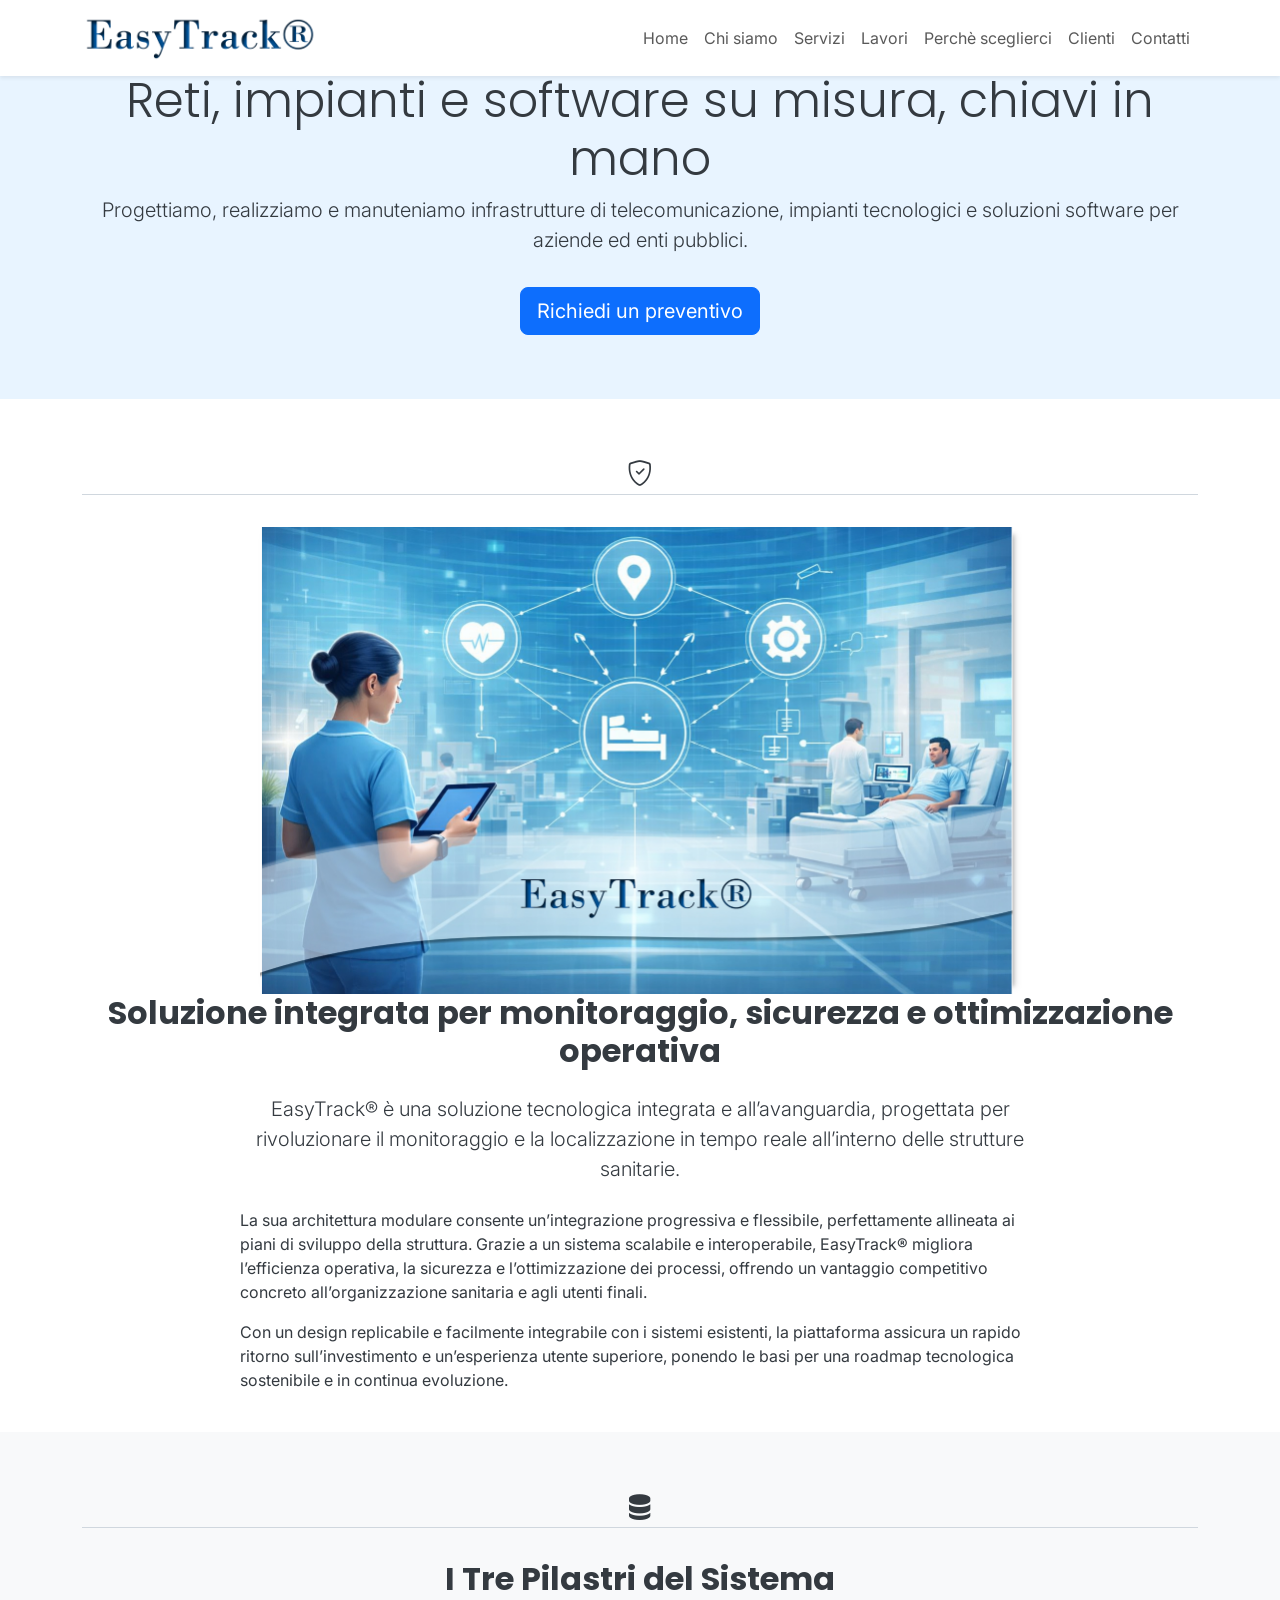
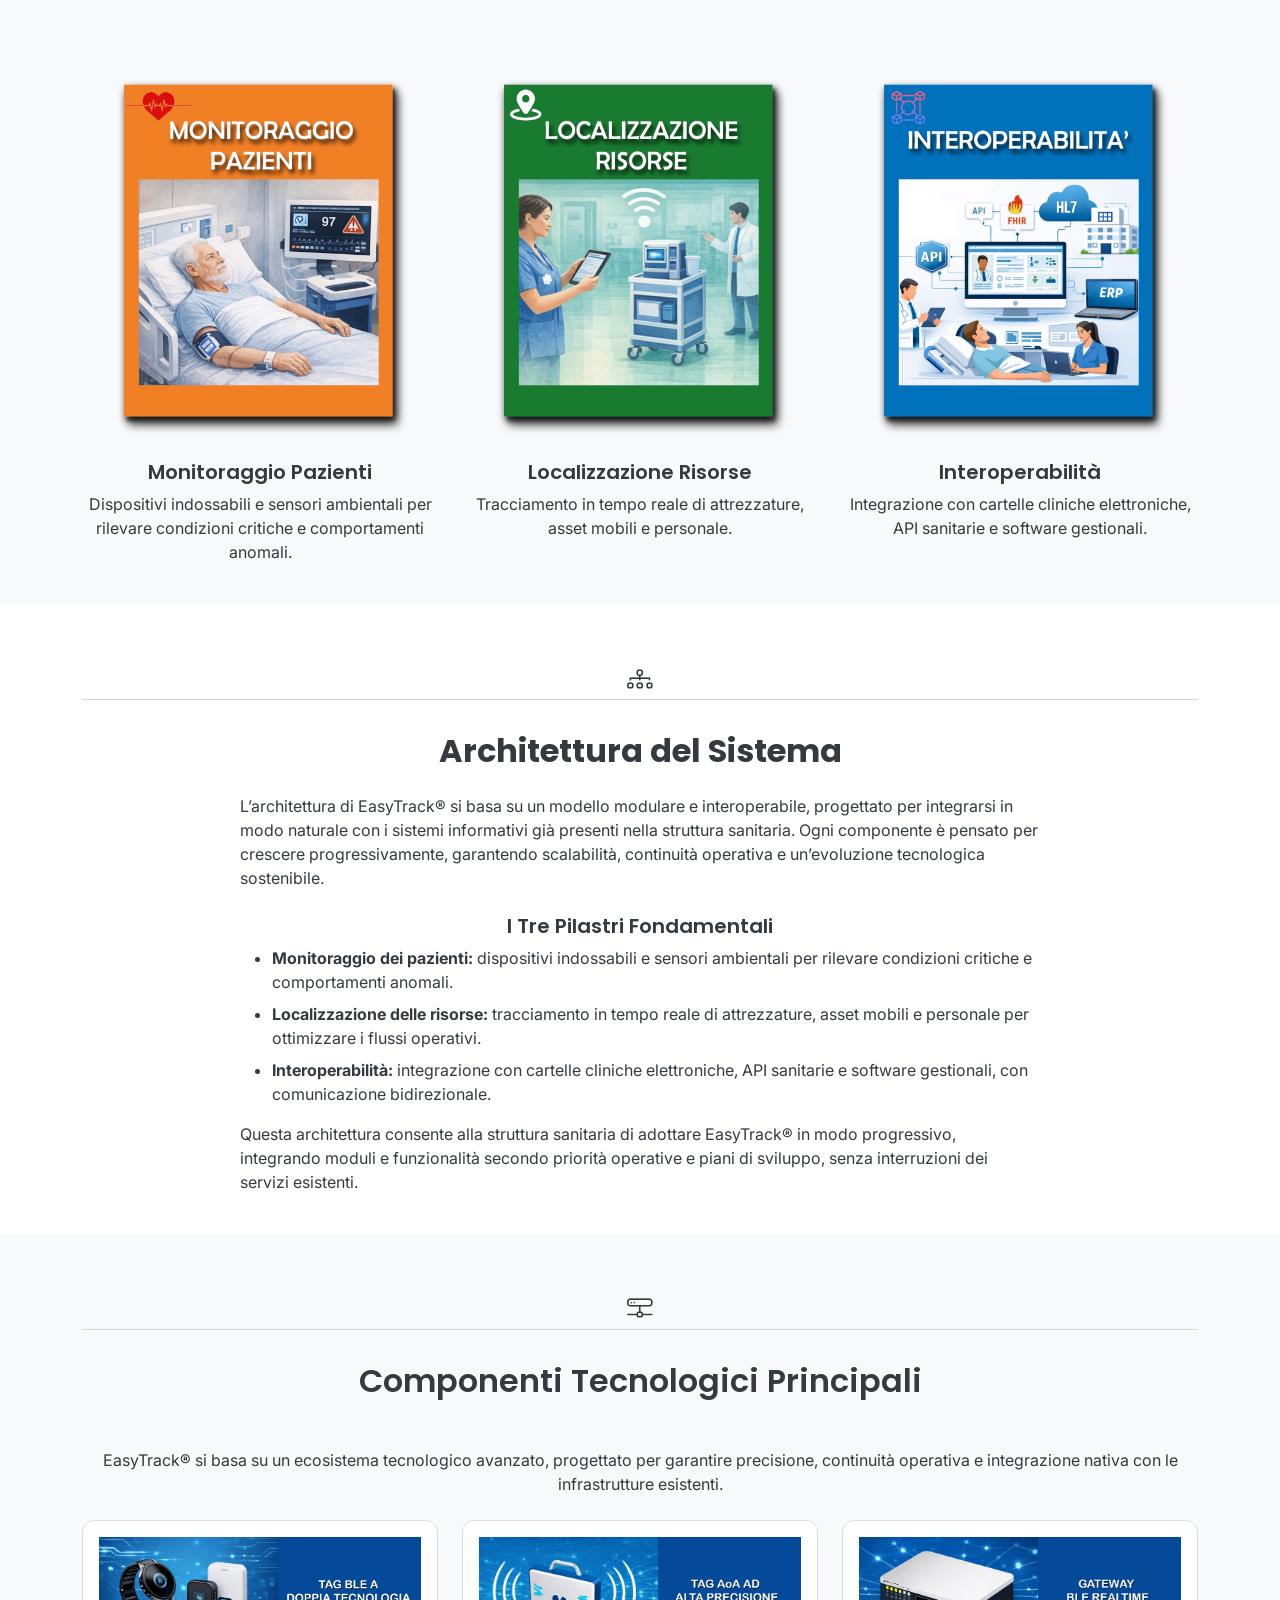
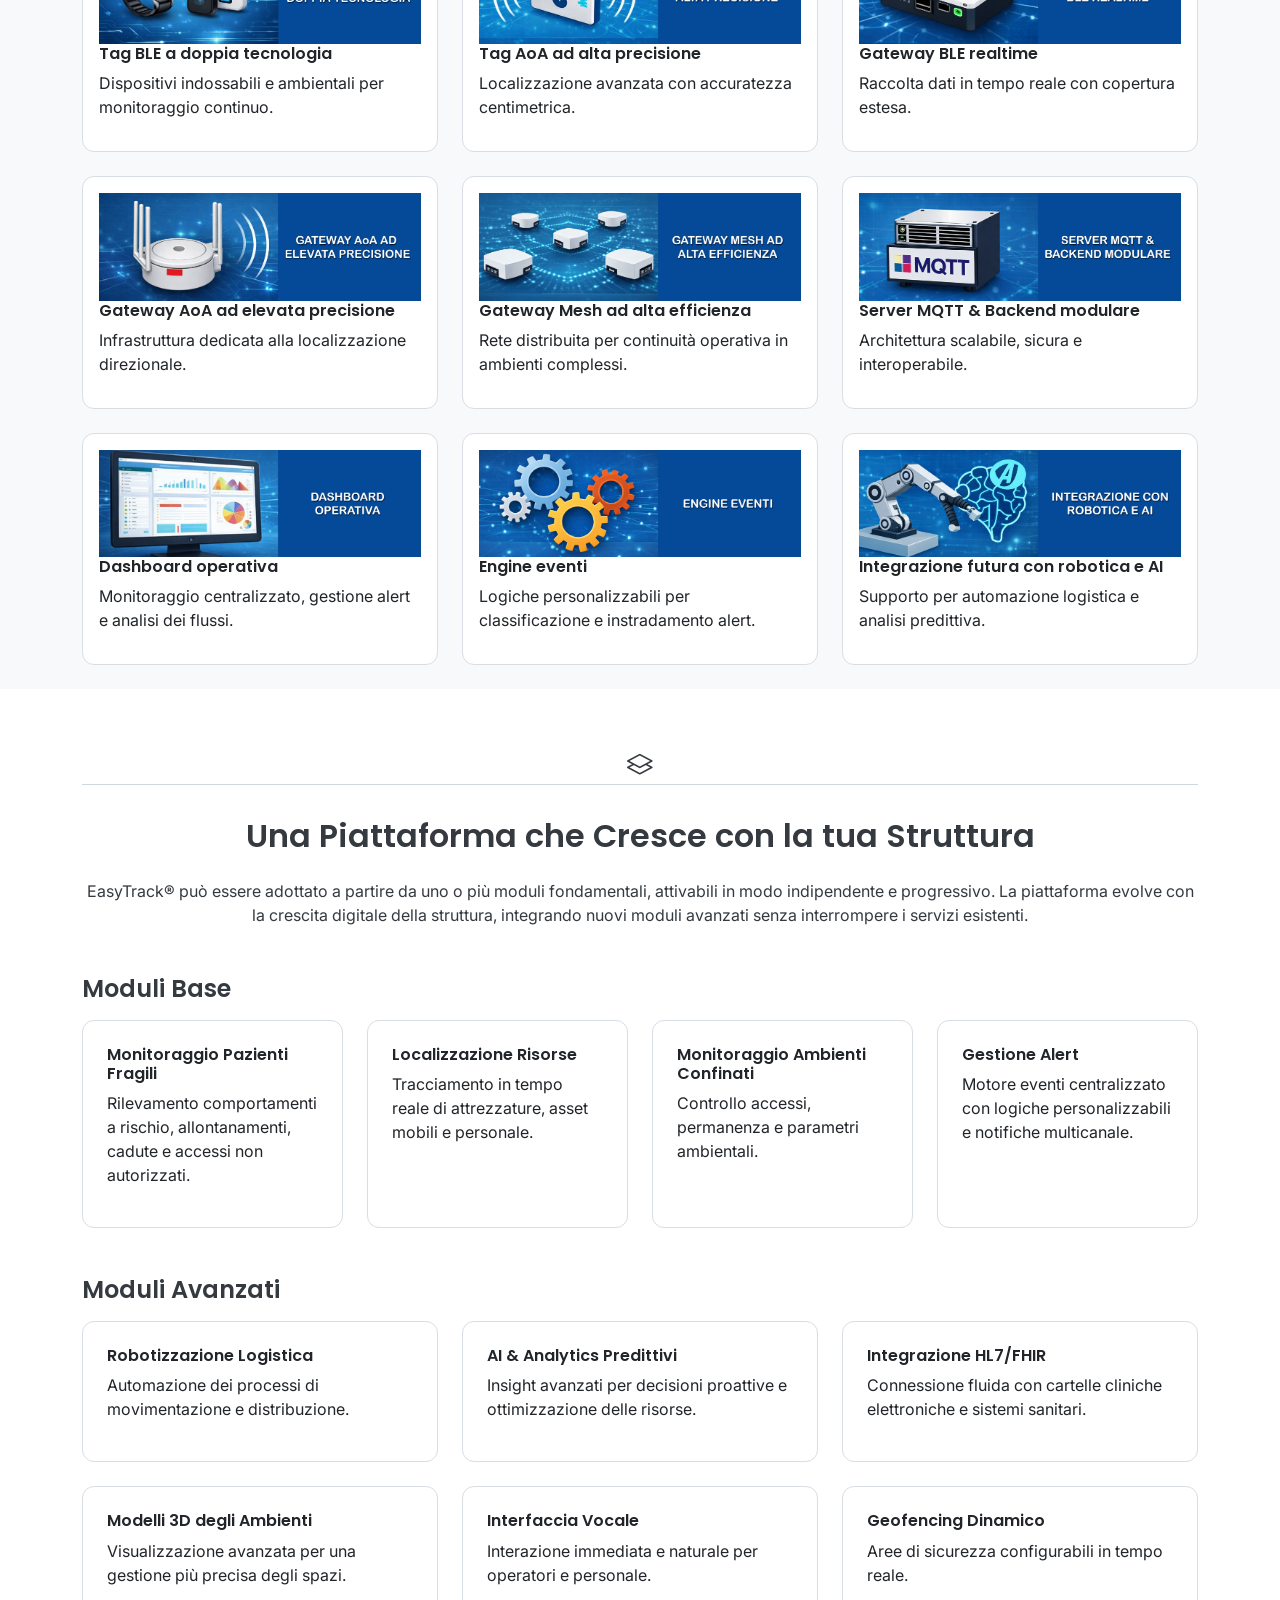
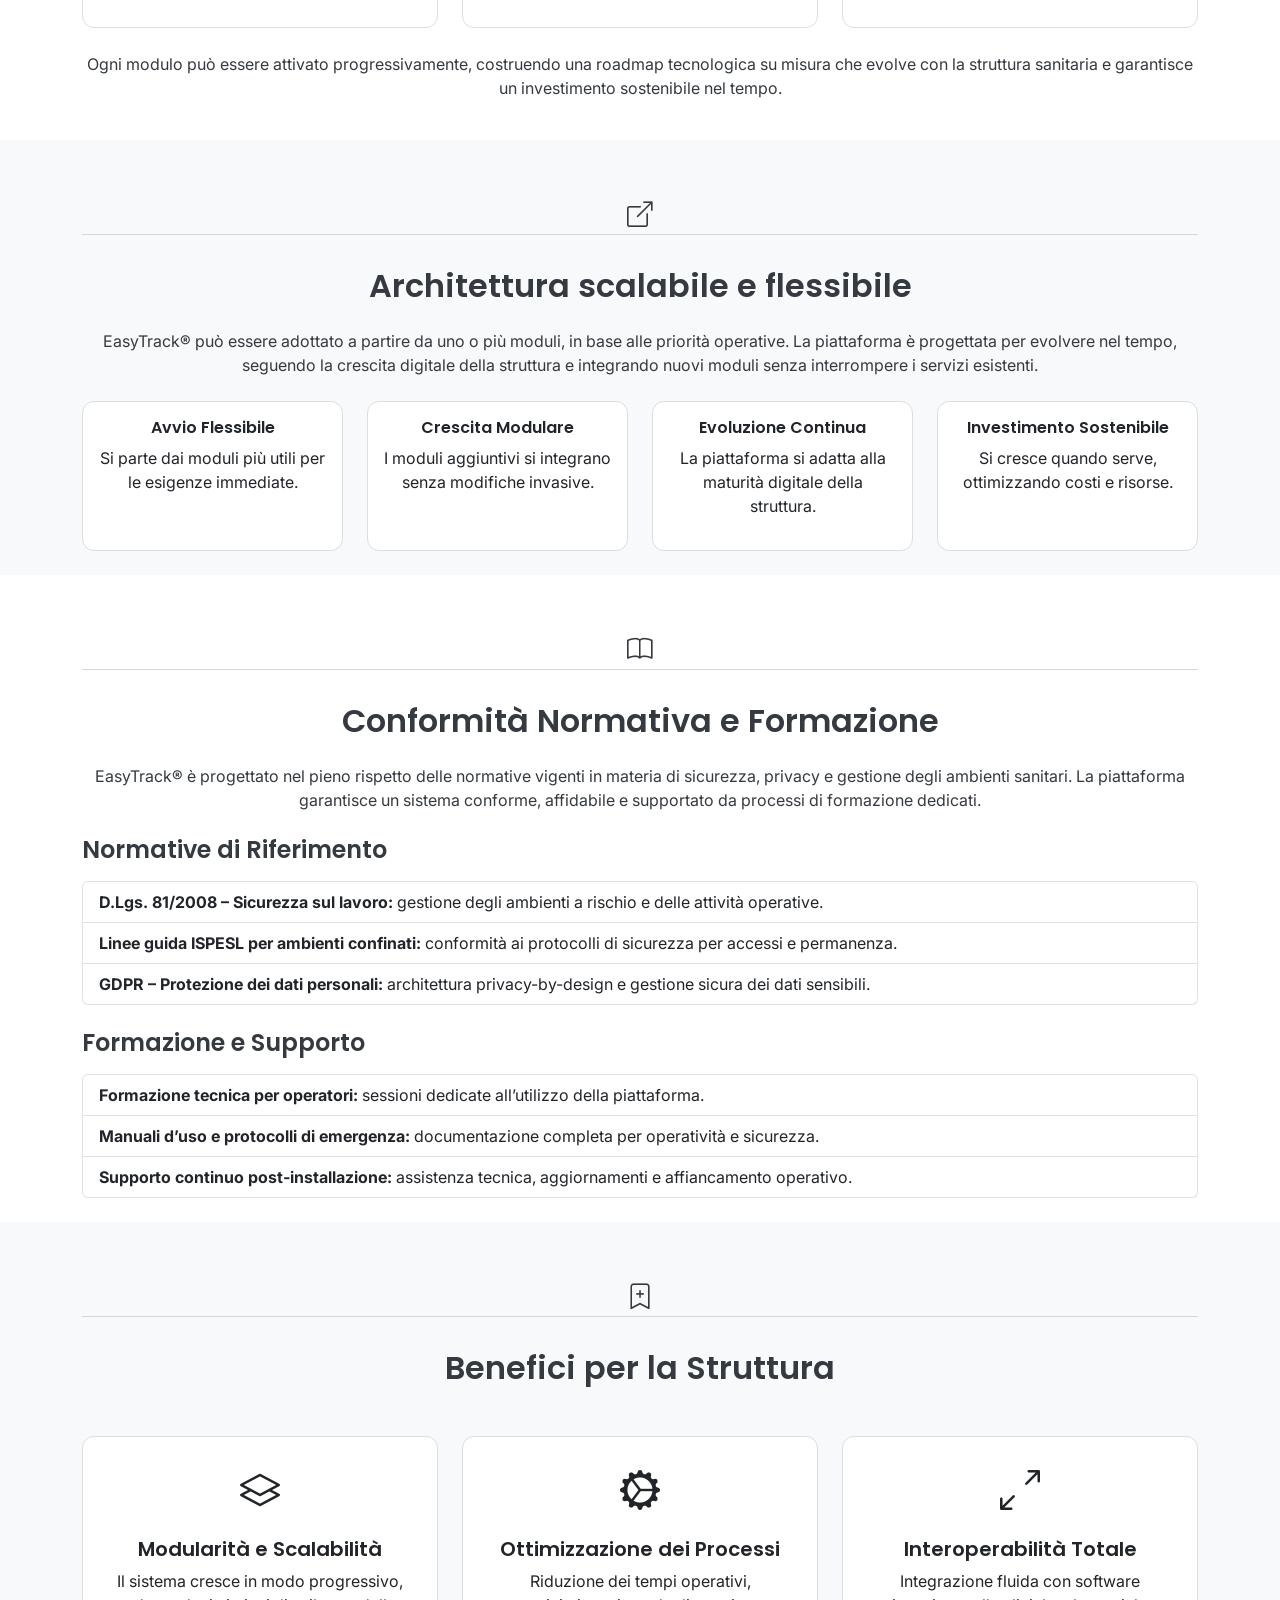
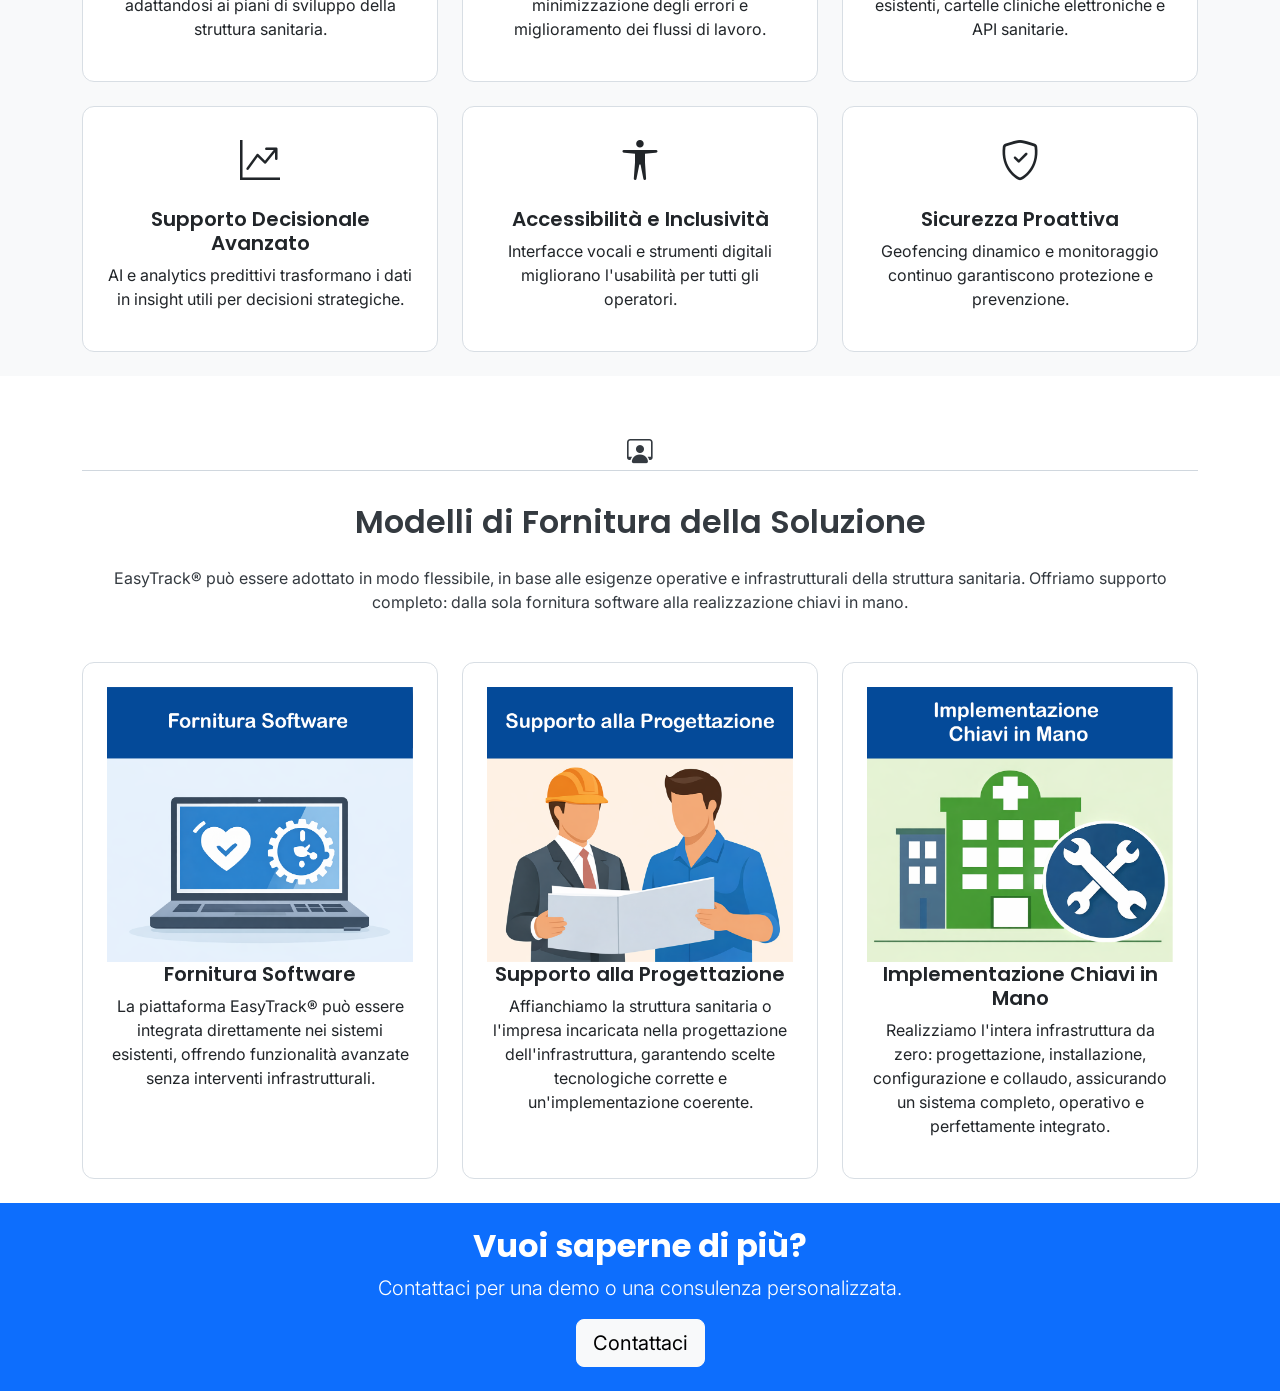
==== index.backup.html @ 51086b37 "modifica - passaggio a php" ====
<!DOCTYPE html>
<html lang="it">

<head>
    <meta charset="UTF-8">
    <meta name="viewport" content="width=device-width, initial-scale=1">

    <!-- SEO -->
    <meta name="description" content="EasyTrack: Monitoraggio, Sicurezza e Ottimizzazione per infrastrutture e processi sanitari.">
    <meta name="author" content="EasyTrack">

    <!-- Open Graph -->
    <meta property="og:title" content="EasyTrack ® Monitoraggio, Sicurezza e Ottimizzazione">
    <meta property="og:description" content="Soluzione integrata per monitoraggio, sicurezza e ottimizzazione operativa.">
    <meta property="og:type" content="website">
    <meta property="og:image" content="/assets/img/og-image.jpg">
    <meta property="og:url" content="https://www.easytrack.it">

    <!-- Favicon -->
    <link rel="icon" href="/assets/favicon.ico" type="image/x-icon">

    <title>EasyTrack® Monitoraggio, Sicurezza e Ottimizzazione</title>

     <!-- ===== FRAMEWORKS ===== -->
    <link href="https://cdn.jsdelivr.net/npm/bootstrap@5.3.2/dist/css/bootstrap.min.css" rel="stylesheet">
    <link href="https://cdn.jsdelivr.net/npm/bootstrap-icons@1.11.1/font/bootstrap-icons.css" rel="stylesheet">

    <!-- ===== FONTS ===== -->
    <link rel="preconnect" href="https://fonts.gstatic.com" crossorigin>
    <link href="https://fonts.googleapis.com/css2?family=Poppins:wght@400;600;700&family=Inter:wght@300;400;500&display=swap" rel="stylesheet">
    
    <!-- ===== DESIGN SYSTEM LAYER ===== -->
    <link rel="stylesheet" href="./assets/css/variables.css">
    <link rel="stylesheet" href="./assets/css/base.css">
    <link rel="stylesheet" href="./assets/css/components.css">
    <link rel="stylesheet" href="./assets/css/utilities.css">
    
    
</head>


</head>
<body>

<!-- ===========================
     NAVBAR
=========================== -->
<nav class="navbar navbar-expand-lg navbar-light bg-white shadow-sm fixed-top">
    <div class="container">
        <a class="navbar-brand fw-bold" href="#"><img class="img-fluid" style="height:50px;width:auto" src="./assets/img/EasyTrack.png"> </a>

        <button class="navbar-toggler" type="button" data-bs-toggle="collapse" data-bs-target="#navbarNav">
            <span class="navbar-toggler-icon"></span>
        </button>
        <div class="collapse navbar-collapse " id="navbarNav">
            <ul class="navbar-nav ms-auto">
                <li class="nav-item">
                    <a class="nav-link" href="#hero">Home</a>
                </li>
                <li class="nav-item">
                    <a class="nav-link" href="#chisiamo">Chi siamo</a>
                </li>
                <li class="nav-item">
                    <a class="nav-link" href="#servizi">Servizi</a>
                </li>
                <li class="nav-item">
                    <a class="nav-link" href="#lavori">Lavori</a>
                </li>
                <li class="nav-item"> 
                  <a class="nav-link" href="#perchesceglierci">Perchè sceglierci</a> 
              </li> 
              <li class="nav-item"> 
                <a class="nav-link" href="#clienti">Clienti</a> 
              </li>
              <li class="nav-item">
                <a class="nav-link" href="#contatti">Contatti</a>
              </li>

            </ul>
        </div>
    </div>
</nav>

<!-- ===========================
     HERO SECTION
=========================== -->
<section id="hero" class="py-6 bg-tech-light">
      <div class="container text-center mt-2">
        <h1 class="display-5">Reti, impianti e software su misura, chiavi in mano</h1>
        <p class="lead">Progettiamo, realizziamo e manuteniamo infrastrutture di
        telecomunicazione, impianti tecnologici e soluzioni software per aziende
        ed enti pubblici.</p>
        <a href="#contatti" class="btn btn-primary btn-lg mt-3">Richiedi un preventivo</a>
      </div>
    </section>

<!-- ===========================
    INTRODUZIONE ISTITUZIONALE
=========================== -->
<section class="py-4 bg-white">
    <div class="container">
        <div class="section-divider-icon text-center">  <i class="bi bi-shield-check"></i>  </div>
          <div class="mx-auto row"> 
            
            <div class="col-12 text-center">
              <img class="img-fluid" style="width:70%;"src="./assets/img/MEasyT.jpg"> 
            </div>
            
        </div>  
        <h2 class="text-center section-title mb-4">
            Soluzione integrata per monitoraggio, sicurezza e ottimizzazione operativa 
        </h2>

        <p class="lead text-center max-w-800 mb-4">
            EasyTrack® è una soluzione tecnologica integrata e all’avanguardia, progettata per rivoluzionare
            il monitoraggio e la localizzazione in tempo reale all’interno delle strutture sanitarie.
        </p>

        <p class="max-w-800 mb-3">
            La sua architettura modulare consente un’integrazione progressiva e flessibile, perfettamente
            allineata ai piani di sviluppo della struttura. Grazie a un sistema scalabile e interoperabile,
            EasyTrack® migliora l’efficienza operativa, la sicurezza e l’ottimizzazione dei processi,
            offrendo un vantaggio competitivo concreto all’organizzazione sanitaria e agli utenti finali.
        </p>

        <p class="max-w-800">
            Con un design replicabile e facilmente integrabile con i sistemi esistenti, la piattaforma assicura
            un rapido ritorno sull’investimento e un’esperienza utente superiore, ponendo le basi per una
            roadmap tecnologica sostenibile e in continua evoluzione.
        </p>

    </div>
</section>

<!-- =========================== 
MACRO-SEZIONE: PILASTRI + ARCHITETTURA 
=========================== --> 
<div id="architettura" class="macro-section">

<!-- ===========================
     PILASTRI DEL SISTEMA
=========================== -->
     
<section class="py-4 bg-light">
    <div class="container">
        <div class="section-divider-icon text-center">  <i class="bi bi-server"></i>  </div>
        <h2 class="text-center section-title mb-5">
            I Tre Pilastri del Sistema
        </h2>

        <div class="row g-4">
             
            <div class="col-md-4 text-center">
                <img class="img-fluid" src="./assets/img/MMonPaz.png">
                <h5 class="fw-semibold">Monitoraggio Pazienti</h5>
                <p class="max-w-800 mx-auto">
                    Dispositivi indossabili e sensori ambientali per rilevare condizioni critiche e comportamenti anomali.
                </p>
            </div>

            <div class="col-md-4 text-center">
                <img class="img-fluid" src="./assets/img/MlocRis.png">
                <h5 class="fw-semibold">Localizzazione Risorse</h5>
                <p class="max-w-800 mx-auto">
                    Tracciamento in tempo reale di attrezzature, asset mobili e personale.
                </p>
            </div>

            <div class="col-md-4 text-center">
                <img class="img-fluid" src="./assets/img/Minter.png">
                <h5 class="fw-semibold">Interoperabilità</h5>
                <p class="max-w-800 mx-auto">
                    Integrazione con cartelle cliniche elettroniche, API sanitarie e software gestionali.
                </p>
            </div>

        </div>
    </div>
</section>

<!-- ===========================
     ARCHITETTURA DEL SISTEMA
=========================== -->
<section class="py-4 bg-white">
    <div class="container">
        <div class="section-divider-icon">
         <i class="bi bi-diagram-3"></i>
        </div>

        <h2 class="text-center section-title mb-4">
            Architettura del Sistema
        </h2>

        <p class="max-w-800 mb-4">
            L’architettura di EasyTrack® si basa su un modello modulare e interoperabile,
            progettato per integrarsi in modo naturale con i sistemi informativi già presenti
            nella struttura sanitaria. Ogni componente è pensato per crescere progressivamente,
            garantendo scalabilità, continuità operativa e un’evoluzione tecnologica sostenibile.
        </p>

        <h5 class="fw-semibold text-center">I Tre Pilastri Fondamentali</h5>
        <ul class="max-w-800">
            <li class="mb-2">
                <strong>Monitoraggio dei pazienti:</strong> dispositivi indossabili e sensori ambientali
                per rilevare condizioni critiche e comportamenti anomali.
            </li>
            <li class="mb-2">
                <strong>Localizzazione delle risorse:</strong> tracciamento in tempo reale di attrezzature,
                asset mobili e personale per ottimizzare i flussi operativi.
            </li>
            <li class="mb-2">
                <strong>Interoperabilità:</strong> integrazione con cartelle cliniche elettroniche,
                API sanitarie e software gestionali, con comunicazione bidirezionale.
            </li>
        </ul>

        <p class="max-w-800 mt-3">
            Questa architettura consente alla struttura sanitaria di adottare EasyTrack® in modo progressivo,
            integrando moduli e funzionalità secondo priorità operative e piani di sviluppo, senza interruzioni
            dei servizi esistenti.
        </p>

    </div>
</section>
</div>

<!-- ===========================
     COMPONENTI TECNOLOGICI
=========================== -->
<section id="componenti" class="py-4 bg-light">
    <div class="container">
    <div class="section-divider-icon">
      <i class="bi bi-hdd-network"></i>
    </div>

        <h2 class="text-center mb-5">Componenti Tecnologici Principali</h2>

        <p class="text-center mb-4">
            EasyTrack® si basa su un ecosistema tecnologico avanzato, progettato per garantire precisione,
            continuità operativa e integrazione nativa con le infrastrutture esistenti.
        </p>

        <div class="row g-4">

            <div class="col-md-4">
                <div class="card h-100 p-3">
                    <img class="img-fluid" src="./assets/img/11.png">
                    <h6>Tag BLE a doppia tecnologia</h6>
                    <p>Dispositivi indossabili e ambientali per monitoraggio continuo.</p>
                </div>
            </div>

            <div class="col-md-4">
                <div class="card h-100 p-3">
                    <img class="img-fluid" src="./assets/img/12.png">
                    <h6>Tag AoA ad alta precisione</h6>
                    <p>Localizzazione avanzata con accuratezza centimetrica.</p>
                </div>
            </div>

            <div class="col-md-4">
                <div class="card h-100 p-3">
                    <img class="img-fluid" src="./assets/img/13.png">
                    <h6>Gateway BLE realtime</h6>
                    <p>Raccolta dati in tempo reale con copertura estesa.</p>
                </div>
            </div>

            <div class="col-md-4">
                <div class="card h-100 p-3">
                    <img class="img-fluid" src="./assets/img/14.png">
                    <h6>Gateway AoA ad elevata precisione</h6>
                    <p>Infrastruttura dedicata alla localizzazione direzionale.</p>
                </div>
            </div>

            <div class="col-md-4">
                <div class="card h-100 p-3">
                    <img class="img-fluid" src="./assets/img/15.png">
                    <h6>Gateway Mesh ad alta efficienza</h6>
                    <p>Rete distribuita per continuità operativa in ambienti complessi.</p>
                </div>
            </div>

            <div class="col-md-4">
                <div class="card h-100 p-3">
                    <img class="img-fluid" src="./assets/img/16.png">
                    <h6>Server MQTT & Backend modulare</h6>
                    <p>Architettura scalabile, sicura e interoperabile.</p>
                </div>
            </div>

            <div class="col-md-4">
                <div class="card h-100 p-3">
                   <img class="img-fluid" src="./assets/img/17.png">
                    <h6>Dashboard operativa</h6>
                    <p>Monitoraggio centralizzato, gestione alert e analisi dei flussi.</p>
                </div>
            </div>

            <div class="col-md-4">
                <div class="card h-100 p-3">
                    <img class="img-fluid" src="./assets/img/18.png">
                    <h6>Engine eventi</h6>
                    <p>Logiche personalizzabili per classificazione e instradamento alert.</p>
                </div>
            </div>

            <div class="col-md-4">
                <div class="card h-100 p-3">
                    <img class="img-fluid" src="./assets/img/19.png">
                    <h6>Integrazione futura con robotica e AI</h6>
                    <p>Supporto per automazione logistica e analisi predittiva.</p>
                </div>
            </div>

        </div>
    </div>
</section>

<!-- =========================== 
MACRO-SEZIONE: MODULI + ROADMAP 
=========================== --> 
<div id="moduli" class="macro-section">
<!-- ===========================
     FOCUS OPERATIVI
=========================== -->
<section class="py-4 bg-white">
    <div class="container">
       <div class="section-divider-icon"> <i class="bi bi-layers"></i> </div>
        <h2 class="text-center mb-4">Una Piattaforma che Cresce con la tua Struttura</h2>

        <p class="text-center mb-4">
            EasyTrack® può essere adottato a partire da uno o più moduli fondamentali, attivabili in modo
            indipendente e progressivo. La piattaforma evolve con la crescita digitale della struttura,
            integrando nuovi moduli avanzati senza interrompere i servizi esistenti.
        </p>

        <h4 class="mt-5 mb-3">Moduli Base</h4>
        <div class="row g-4">

            <div class="col-md-3">
                <div class="card h-100 p-4">
                    <h6>Monitoraggio Pazienti Fragili</h6>
                    <p>Rilevamento comportamenti a rischio, allontanamenti, cadute e accessi non autorizzati.</p>
                </div>
            </div>

            <div class="col-md-3">
                <div class="card h-100 p-4">
                    <h6>Localizzazione Risorse</h6>
                    <p>Tracciamento in tempo reale di attrezzature, asset mobili e personale.</p>
                </div>
            </div>

            <div class="col-md-3">
                <div class="card h-100 p-4">
                    <h6>Monitoraggio Ambienti Confinati</h6>
                    <p>Controllo accessi, permanenza e parametri ambientali.</p>
                </div>
            </div>

            <div class="col-md-3">
                <div class="card h-100 p-4">
                    <h6>Gestione Alert</h6>
                    <p>Motore eventi centralizzato con logiche personalizzabili e notifiche multicanale.</p>
                </div>
            </div>

        </div>

        <h4 class="mt-5 mb-3">Moduli Avanzati</h4>
        <div class="row g-4">

            <div class="col-md-4">
                <div class="card h-100 p-4">
                    <h6>Robotizzazione Logistica</h6>
                    <p>Automazione dei processi di movimentazione e distribuzione.</p>
                </div>
            </div>

            <div class="col-md-4">
                <div class="card h-100 p-4">
                    <h6>AI & Analytics Predittivi</h6>
                    <p>Insight avanzati per decisioni proattive e ottimizzazione delle risorse.</p>
                </div>
            </div>

            <div class="col-md-4">
                <div class="card h-100 p-4">
                    <h6>Integrazione HL7/FHIR</h6>
                    <p>Connessione fluida con cartelle cliniche elettroniche e sistemi sanitari.</p>
                </div>
            </div>

            <div class="col-md-4">
                <div class="card h-100 p-4">
                    <h6>Modelli 3D degli Ambienti</h6>
                    <p>Visualizzazione avanzata per una gestione più precisa degli spazi.</p>
                </div>
            </div>

            <div class="col-md-4">
                <div class="card h-100 p-4">
                    <h6>Interfaccia Vocale</h6>
                    <p>Interazione immediata e naturale per operatori e personale.</p>
                </div>
            </div>

            <div class="col-md-4">
                <div class="card h-100 p-4">
                    <h6>Geofencing Dinamico</h6>
                    <p>Aree di sicurezza configurabili in tempo reale.</p>
                </div>
            </div>

        </div>

        <p class="mt-4 text-center">
            Ogni modulo può essere attivato progressivamente, costruendo una roadmap tecnologica su misura
            che evolve con la struttura sanitaria e garantisce un investimento sostenibile nel tempo.
        </p>
    </div>
</section>

<!-- ===========================
   ROADMAP
=========================== -->

<section class="py-4 bg-light">
    <div class="container">
        <div class="section-divider-icon"> <i class="bi bi-box-arrow-up-right"></i> </div>
        <h2 class="text-center mb-4">Architettura scalabile e flessibile</h2>

        <p class="text-center mb-4">
            EasyTrack® può essere adottato a partire da uno o più moduli, in base alle priorità operative.
            La piattaforma è progettata per evolvere nel tempo, seguendo la crescita digitale della struttura
            e integrando nuovi moduli senza interrompere i servizi esistenti.
        </p>

        <div class="row g-4">

            <div class="col-md-3">
                <div class="card h-100 p-3 text-center">
                    <h6>Avvio Flessibile</h6>
                    <p>Si parte dai moduli più utili per le esigenze immediate.</p>
                </div>
            </div>

            <div class="col-md-3">
                <div class="card h-100 p-3 text-center">
                    <h6>Crescita Modulare</h6>
                    <p>I moduli aggiuntivi si integrano senza modifiche invasive.</p>
                </div>
            </div>

            <div class="col-md-3">
                <div class="card h-100 p-3 text-center">
                    <h6>Evoluzione Continua</h6>
                    <p>La piattaforma si adatta alla maturità digitale della struttura.</p>
                </div>
            </div>

            <div class="col-md-3">
                <div class="card h-100 p-3 text-center">
                    <h6>Investimento Sostenibile</h6>
                    <p>Si cresce quando serve, ottimizzando costi e risorse.</p>
                </div>
            </div>

        </div>
    </div>
</section>
</div>
<!-- ===========================
  COMPATIBILITA NORMATIVA
=========================== -->

<section id="normativa" class="py-4">
    <div class="container">
        <div class="section-divider-icon"> <i class="bi bi-book"></i> </div>
        <h2 class="text-center mb-4">Conformità Normativa e Formazione</h2>

        <p class="text-center mb-4">
            EasyTrack® è progettato nel pieno rispetto delle normative vigenti in materia di sicurezza,
            privacy e gestione degli ambienti sanitari. La piattaforma garantisce un sistema conforme,
            affidabile e supportato da processi di formazione dedicati.
        </p>

        <h4 class="mt-4 mb-3">Normative di Riferimento</h4>
        <ul class="list-group mb-4">
            <li class="list-group-item"><strong>D.Lgs. 81/2008 – Sicurezza sul lavoro:</strong> gestione degli ambienti a rischio e delle attività operative.</li>
            <li class="list-group-item"><strong>Linee guida ISPESL per ambienti confinati:</strong> conformità ai protocolli di sicurezza per accessi e permanenza.</li>
            <li class="list-group-item"><strong>GDPR – Protezione dei dati personali:</strong> architettura privacy-by-design e gestione sicura dei dati sensibili.</li>
        </ul>

        <h4 class="mt-4 mb-3">Formazione e Supporto</h4>
        <ul class="list-group">
            <li class="list-group-item"><strong>Formazione tecnica per operatori:</strong> sessioni dedicate all’utilizzo della piattaforma.</li>
            <li class="list-group-item"><strong>Manuali d’uso e protocolli di emergenza:</strong> documentazione completa per operatività e sicurezza.</li>
            <li class="list-group-item"><strong>Supporto continuo post‑installazione:</strong> assistenza tecnica, aggiornamenti e affiancamento operativo.</li>
        </ul>
    </div>
</section>



<!-- ===========================
     BENEFICI PER LA STRUTTURA
=========================== -->
<section id="benefici" class="py-4 bg-light">
    <div class="container">
        <div class="section-divider-icon"> <i class="bi bi-bookmark-plus"></i> </div>
        <h2 class="text-center mb-5">Benefici per la Struttura</h2>

        <div class="row g-4">

            <div class="col-md-4">
                <div class="card h-100 p-4 text-center">
                    <i class="bi bi-layers fs-1 mb-3"></i>
                    <h5>Modularità  e Scalabilità </h5>
                    <p>Il sistema cresce in modo progressivo, adattandosi ai piani di sviluppo della struttura sanitaria.</p>
                </div>
            </div>

            <div class="col-md-4">
                <div class="card h-100 p-4 text-center">
                    <i class="bi bi-gear-wide-connected fs-1 mb-3"></i>
                    <h5>Ottimizzazione dei Processi</h5>
                    <p>Riduzione dei tempi operativi, minimizzazione degli errori e miglioramento dei flussi di lavoro.</p>
                </div>
            </div>

            <div class="col-md-4">
                <div class="card h-100 p-4 text-center">
                    <i class="bi bi-arrows-angle-expand fs-1 mb-3"></i>
                    <h5>Interoperabilità  Totale</h5>
                    <p>Integrazione fluida con software esistenti, cartelle cliniche elettroniche e API sanitarie.</p>
                </div>
            </div>

            <div class="col-md-4">
                <div class="card h-100 p-4 text-center">
                    <i class="bi bi-graph-up-arrow fs-1 mb-3"></i>
                    <h5>Supporto Decisionale Avanzato</h5>
                    <p>AI e analytics predittivi trasformano i dati in insight utili per decisioni strategiche.</p>
                </div>
            </div>

            <div class="col-md-4">
                <div class="card h-100 p-4 text-center">
                    <i class="bi bi-universal-access fs-1 mb-3"></i>
                    <h5>Accessibilità  e Inclusività </h5>
                    <p>Interfacce vocali e strumenti digitali migliorano l'usabilità  per tutti gli operatori.</p>
                </div>
            </div>

            <div class="col-md-4">
                <div class="card h-100 p-4 text-center">
                    <i class="bi bi-shield-check fs-1 mb-3"></i>
                    <h5>Sicurezza Proattiva</h5>
                    <p>Geofencing dinamico e monitoraggio continuo garantiscono protezione e prevenzione.</p>
                </div>
            </div>

        </div>
    </div>
</section>

<!-- ===========================
     MODELLI DI FORNITURA
=========================== -->
<section id="fornitura" class="py-4">
    <div class="container">
        
        <div class="section-divider-icon"> <i class="bi bi-person-workspace"></i> </div>
        <h2 class="text-center mb-4">Modelli di Fornitura della Soluzione</h2>
        <p class="text-center mb-5">
            EasyTrack® può essere adottato in modo flessibile, in base alle esigenze operative e infrastrutturali della struttura sanitaria.
            Offriamo supporto completo: dalla sola fornitura software alla realizzazione chiavi in mano.
        </p>

        <div class="row g-4">

            <div class="col-md-4">
                
                <div class="card h-100 p-4 text-center">
                   <img class="img-fluid" src="./assets/img/1.png">
                    <h5>Fornitura Software</h5>
                    <p>
                        La piattaforma EasyTrack® può essere integrata direttamente nei sistemi esistenti,
                        offrendo funzionalità  avanzate senza interventi infrastrutturali.
                    </p>
                </div>
            </div>

            <div class="col-md-4">
                <div class="card h-100 p-4 text-center">
                    <img class="img-fluid" src="./assets/img/2.png">
                    <h5>Supporto alla Progettazione</h5>
                    <p>
                        Affianchiamo la struttura sanitaria o l'impresa incaricata nella progettazione dell'infrastruttura,
                        garantendo scelte tecnologiche corrette e un'implementazione coerente.
                    </p>
                </div>
            </div>

            <div class="col-md-4">
                <div class="card h-100 p-4 text-center">
                    <img class="img-fluid" src="./assets/img/3.png">
                    <h5>Implementazione Chiavi in Mano</h5>
                    <p>
                        Realizziamo l'intera infrastruttura da zero: progettazione, installazione, configurazione e collaudo,
                        assicurando un sistema completo, operativo e perfettamente integrato.
                    </p>
                </div>
            </div>

        </div>
    </div>
</section>

<!-- ===========================
     CTA FINALE
=========================== -->
<section class="py-4 bg-primary text-white text-center" id="contatti">
    <div class="container">
        <h2 class="fw-bold">Vuoi saperne di più?</h2>
        <p class="lead">Contattaci per una demo o una consulenza personalizzata.</p>
        <a href="#" class="btn btn-light btn-lg">Contattaci</a>
    </div>
</section>

<!-- Bootstrap JS -->
<script src="https://cdn.jsdelivr.net/npm/bootstrap@5.3.2/dist/js/bootstrap.bundle.min.js"></script>

</body>
</html>
---- assets/css/variables.css ----
:root {
    /* ===== COLOR SYSTEM ===== */
    --color-primary: #0d6efd;
    --color-primary-dark: #0a58ca;
    --color-text: #343a40;
    --color-border: #d8dee4;
    --color-bg-light: #e8f4ff;
    --color-bg-dark: #0a3d62;

    /* ===== TYPOGRAPHY ===== */
    --font-body: 'Inter', sans-serif;
    --font-heading: 'Poppins', sans-serif;

    /* ===== SPACING SCALE ===== */
    --space-xs: .5rem;
    --space-sm: 1rem;
    --space-md: 1.5rem;
    --space-lg: 2rem;
    --space-xl: 4rem;

    /* ===== RADIUS ===== */
    --radius-md: 12px;

    /* ===== SHADOWS ===== */
    --shadow-hover: 0 6px 20px rgba(0,0,0,0.08);
}
---- assets/css/base.css ----
body {
    font-family: var(--font-body);
    color: var(--color-text);
}

h1, h2, h3, h4, h5, h6 {
    font-family: var(--font-heading);
    font-weight: 600;
}

section {
    padding-top: var(--space-xl);
    padding-bottom: var(--space-xl);
}

.bg-tech-light {
    background-color: var(--color-bg-light);
}

.bg-tech-dark {
    background-color: var(--color-bg-dark);
    color: white;
}

.bg-tech-dark h2,
.bg-tech-dark h3,
.bg-tech-dark h4,
.bg-tech-dark p,
.bg-tech-dark li {
    color: white;
}
---- assets/css/components.css ----
/* ===== CARD ===== */
.card {
    border: 1px solid var(--color-border);
    border-radius: var(--radius-md);
    transition: all 0.2s ease-in-out;
}

.card:hover {
    transform: translateY(-4px);
    box-shadow: var(--shadow-hover);
}

/* ===== SECTION TITLE ===== */
.section-title {
    margin-bottom: var(--space-lg);
    font-weight: 700;
}


/* ===== BUTTONS ===== */
.btn-primary {
    background-color: var(--color-primary);
    border-color: var(--color-primary);
}

.btn-primary:hover {
    background-color: var(--color-primary-dark);
    border-color: var(--color-primary-dark);
}

/* ===== CTA SECTION ===== */
.cta-section {
    background-color: var(--color-primary);
    color: white;
    padding: 5rem 0;
}

/* ===== ICON DIVIDER ===== */
.section-divider-icon {
    
    width: 100%;
    text-align: center;
    margin: var(--space-lg) 0;
    border-bottom: 1px solid #d0d7de;
}

.section-divider-icon i {
    
    top: 0.7rem; /* solleva l’icona sopra la linea */
    padding: 0 0.5rem;
    font-size: 1.6rem;
   
}
---- assets/css/utilities.css ----
.max-w-800 {
    max-width: 800px;
    margin-left: auto;
    margin-right: auto;
}

.text-center {
    text-align: center;
}

.macro-section {
    scroll-margin-top: 80px; /* evita che la navbar copra i titoli */
}
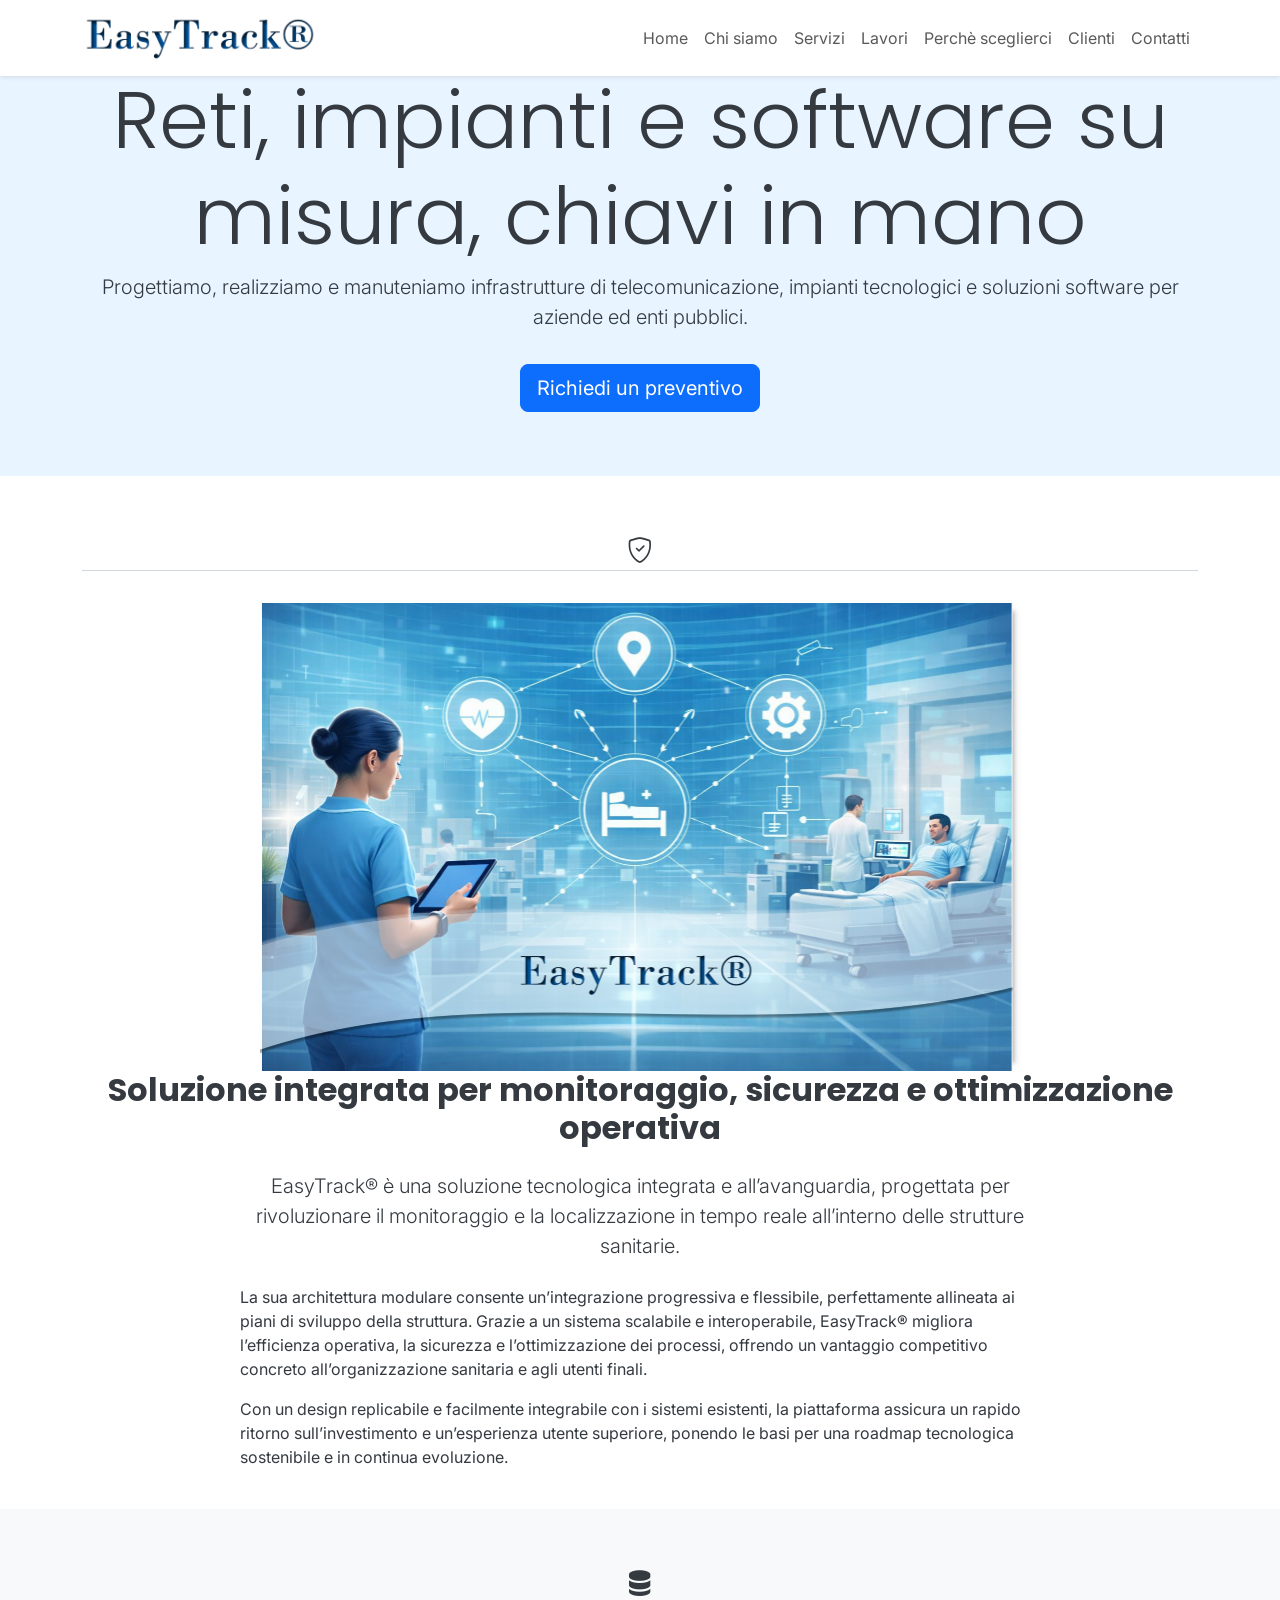
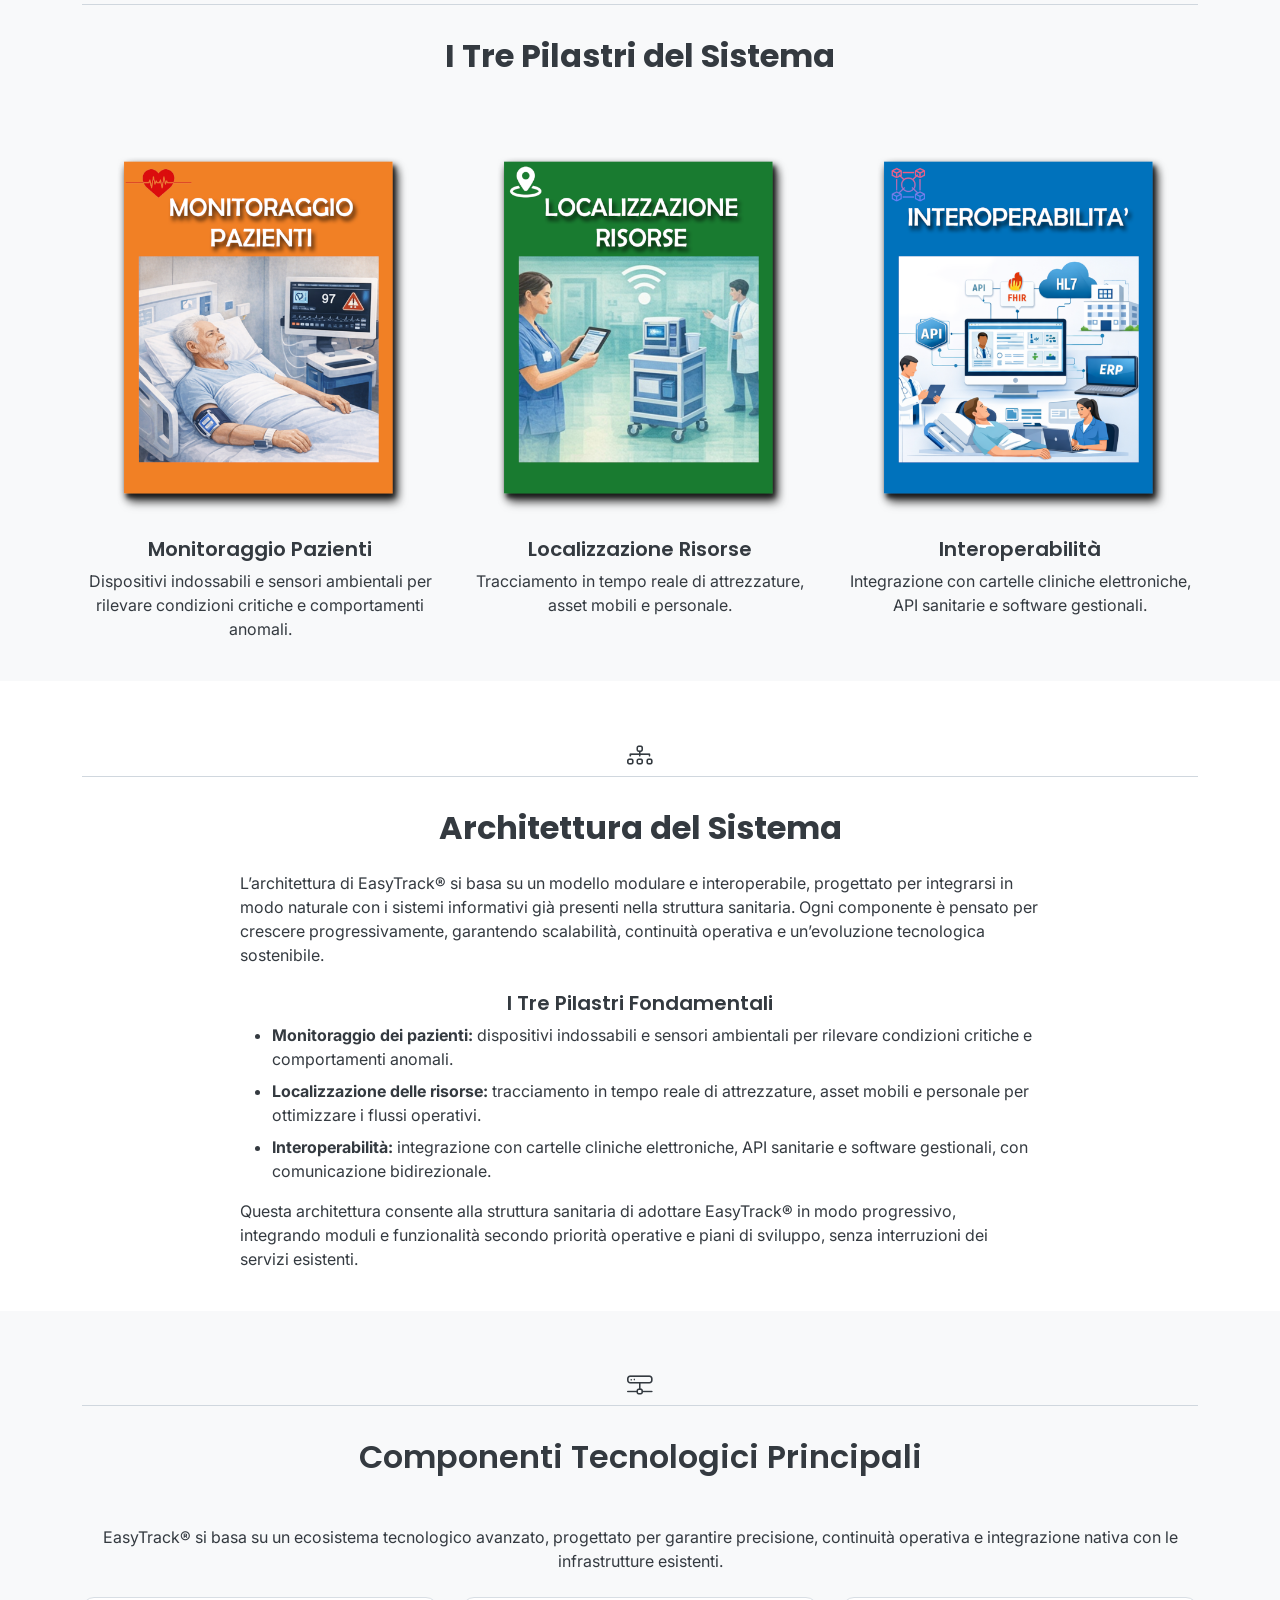
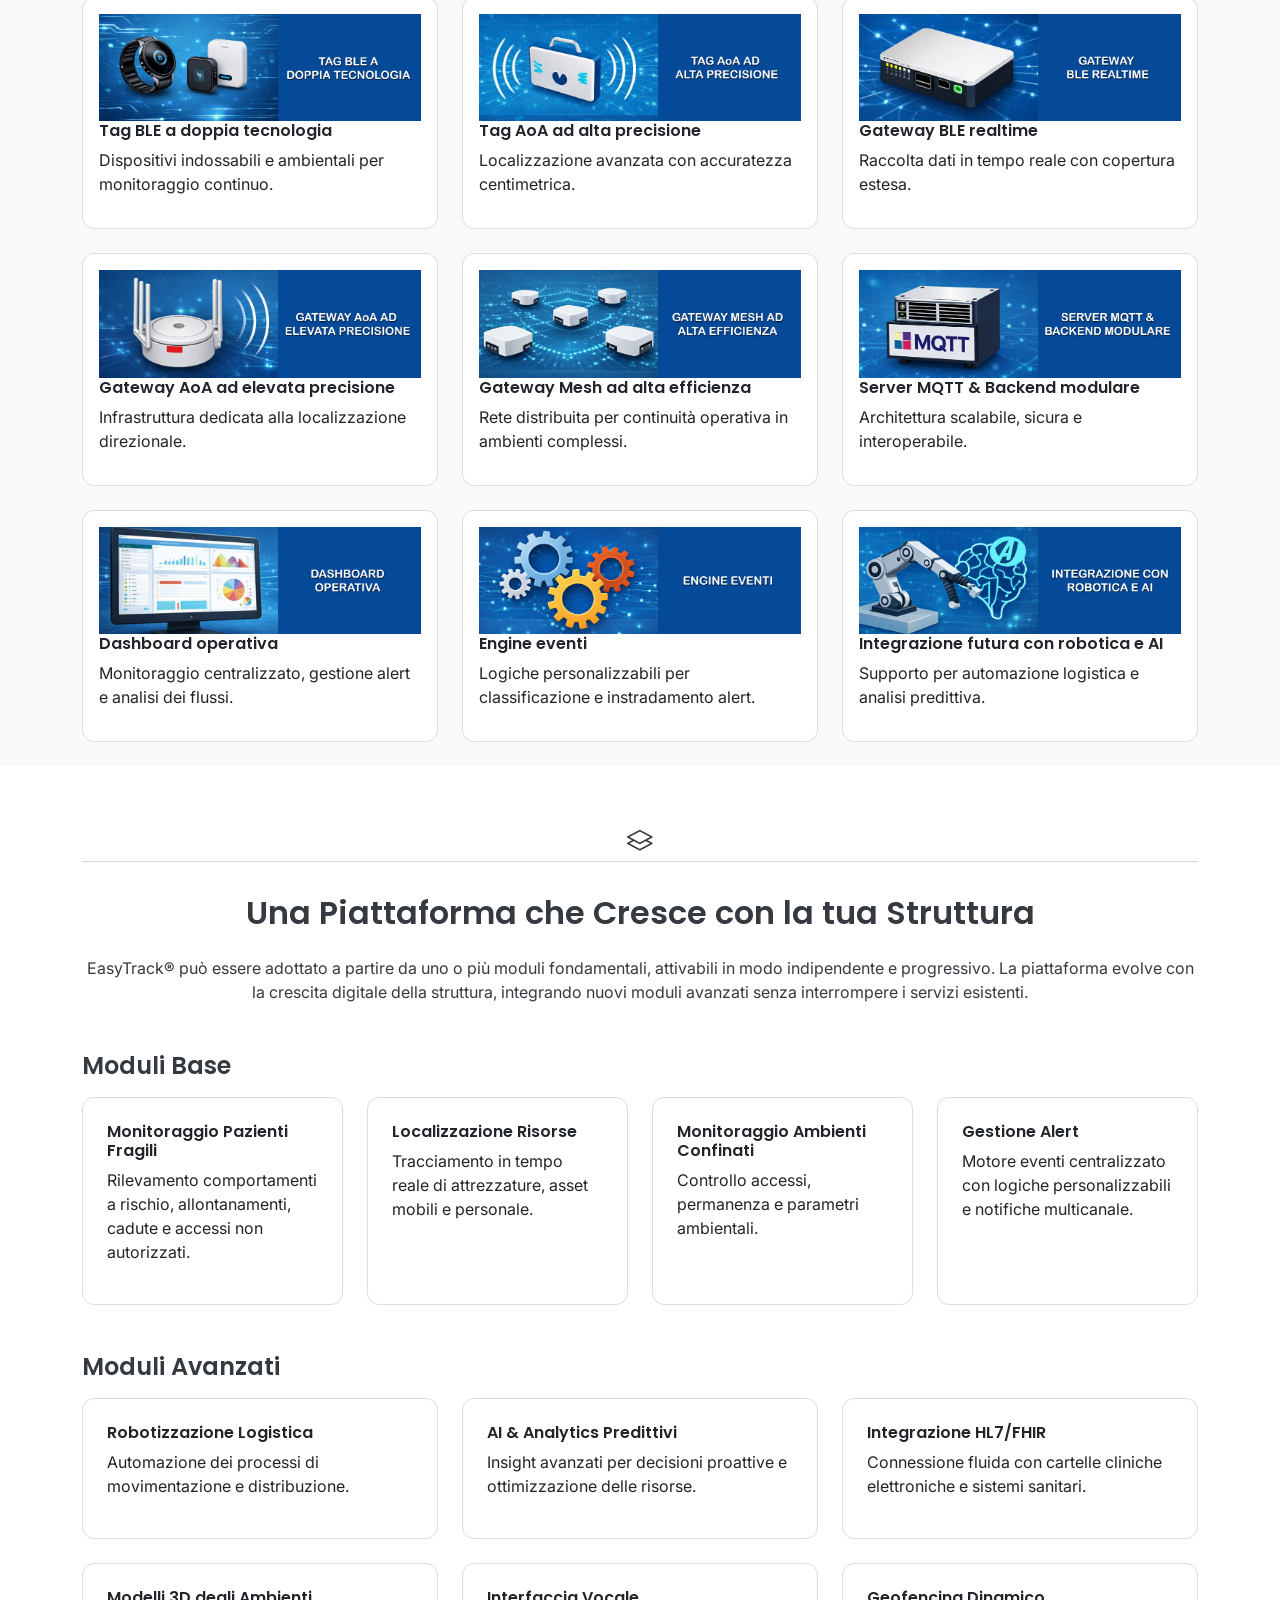
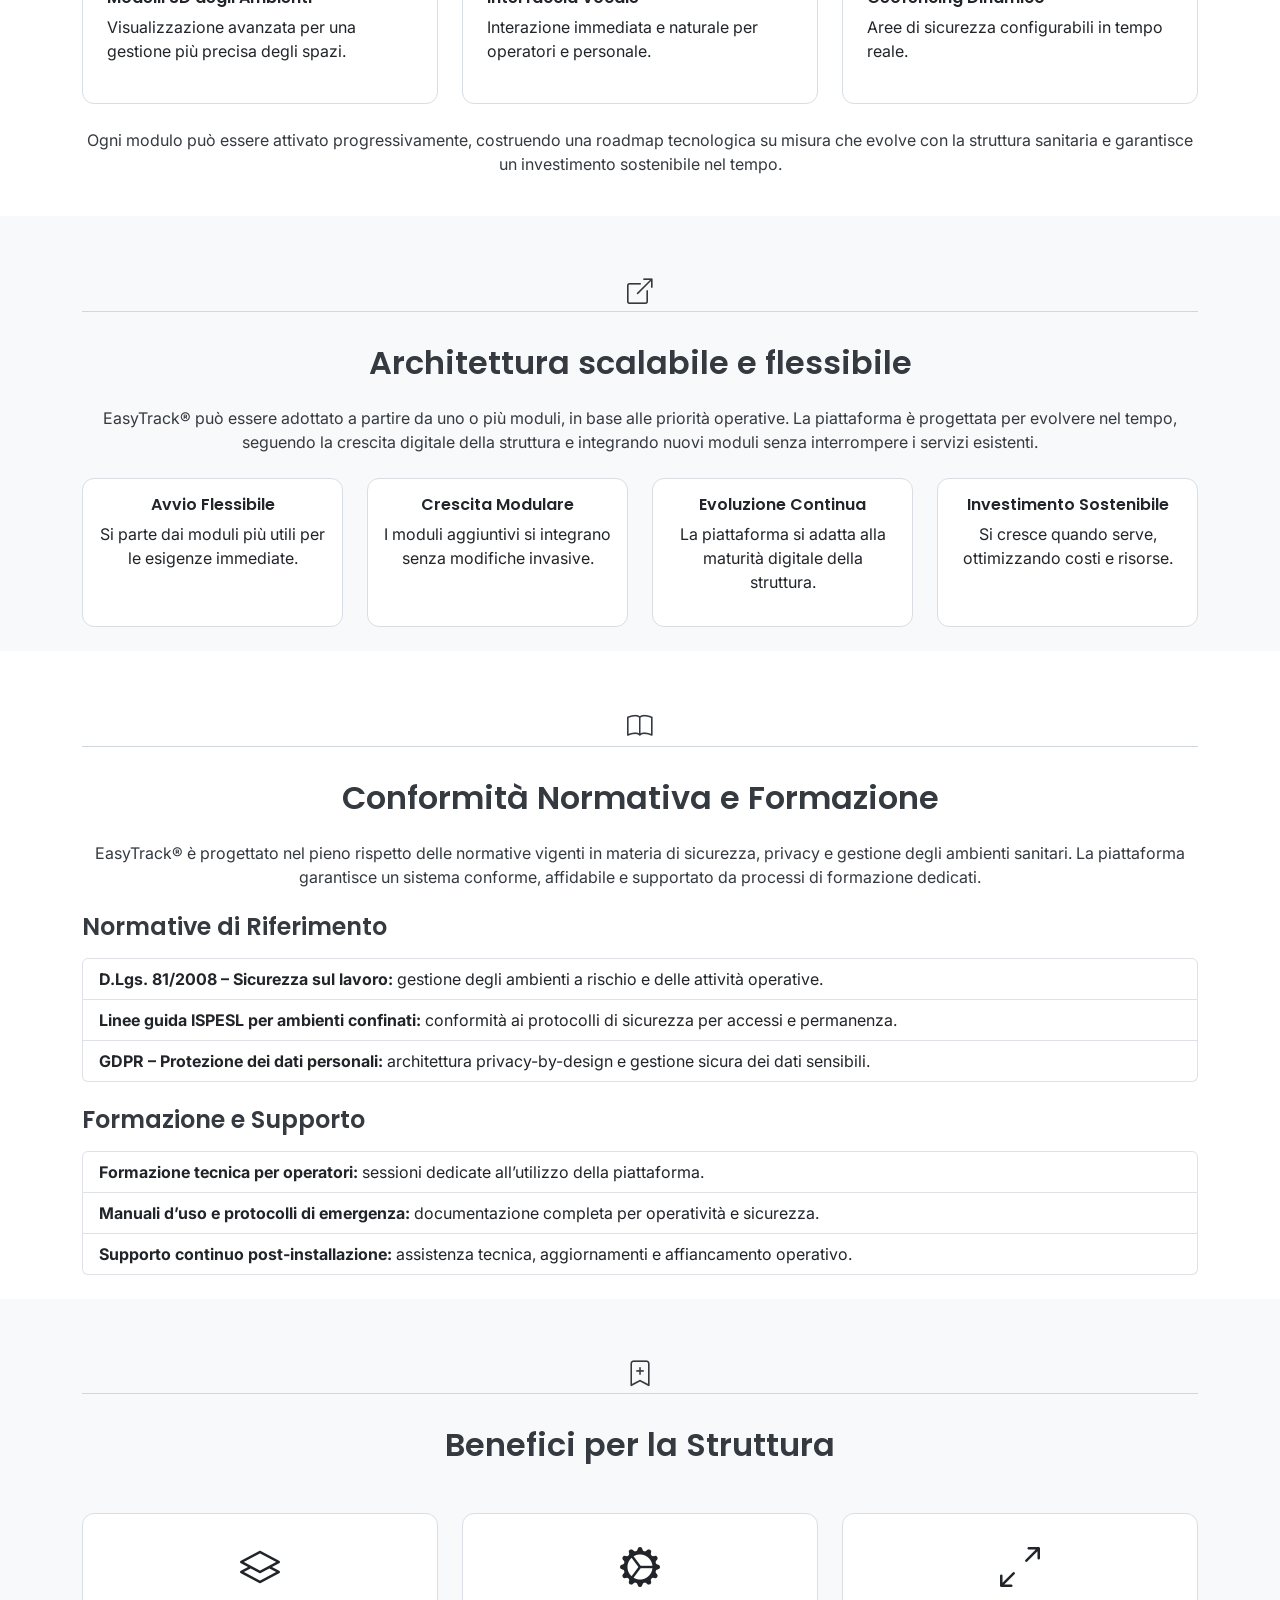
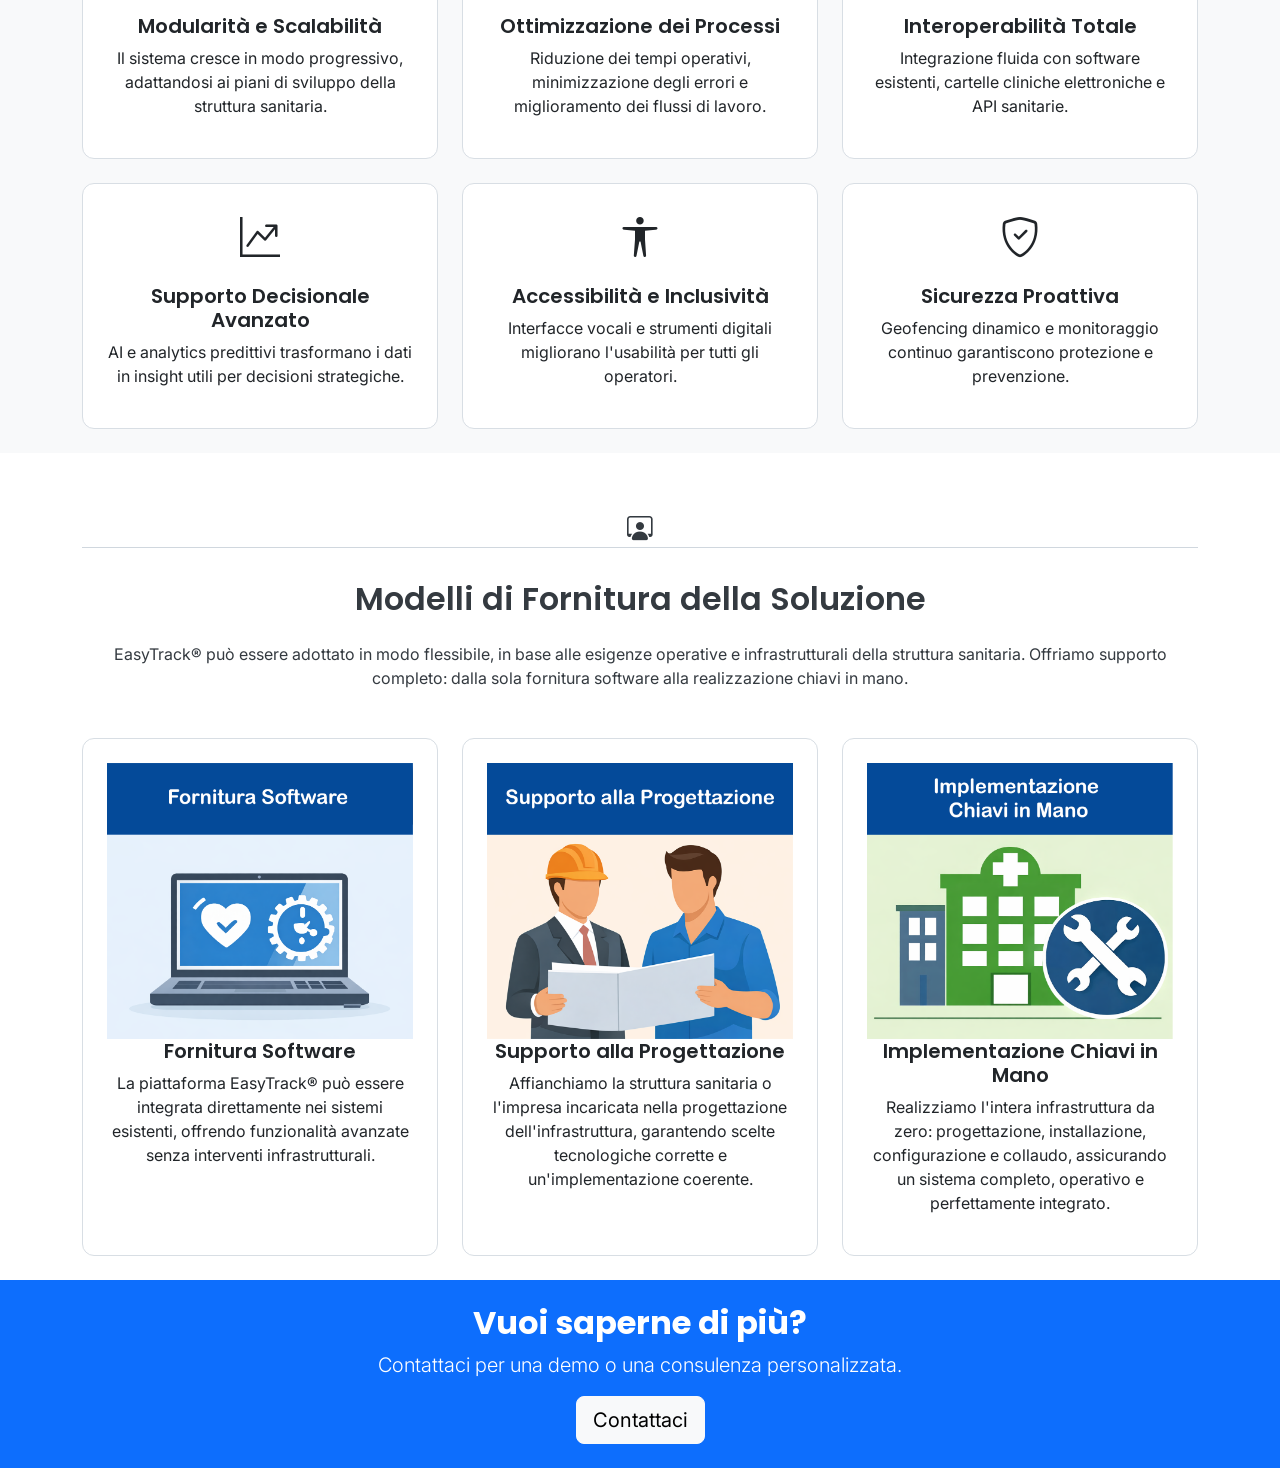
==== commit ee815af5: "Footer - aggiornati link e risolti problemi su testo alternativo immagini e aria hidden su icone" ====
--- a/index.backup.html
+++ b/index.backup.html
@@ -47,7 +47,7 @@
 =========================== -->
 <nav class="navbar navbar-expand-lg navbar-light bg-white shadow-sm fixed-top">
     <div class="container">
-        <a class="navbar-brand fw-bold" href="#"><img class="img-fluid" style="height:50px;width:auto" src="./assets/img/EasyTrack.png"> </a>
+        <a class="navbar-brand fw-bold" href="#"><img alt="placeholder_alt_text" class="img-fluid" style="height:50px;width:auto" src="./assets/img/EasyTrack.png"> </a>
 
         <button class="navbar-toggler" type="button" data-bs-toggle="collapse" data-bs-target="#navbarNav">
             <span class="navbar-toggler-icon"></span>
@@ -99,11 +99,11 @@
 =========================== -->
 <section class="py-4 bg-white">
     <div class="container">
-        <div class="section-divider-icon text-center">  <i class="bi bi-shield-check"></i>  </div>
+        <div class="section-divider-icon text-center">  <i aria-hidden="true" class="bi bi-shield-check"></i>  </div>
           <div class="mx-auto row"> 
             
             <div class="col-12 text-center">
-              <img class="img-fluid" style="width:70%;"src="./assets/img/MEasyT.jpg"> 
+              <img alt="placeholder_alt_text" class="img-fluid" style="width:70%;"src="./assets/img/MEasyT.jpg"> 
             </div>
             
         </div>  
@@ -143,7 +143,7 @@
      
 <section class="py-4 bg-light">
     <div class="container">
-        <div class="section-divider-icon text-center">  <i class="bi bi-server"></i>  </div>
+        <div class="section-divider-icon text-center">  <i aria-hidden="true" class="bi bi-server"></i>  </div>
         <h2 class="text-center section-title mb-5">
             I Tre Pilastri del Sistema
         </h2>
@@ -151,7 +151,7 @@
         <div class="row g-4">
              
             <div class="col-md-4 text-center">
-                <img class="img-fluid" src="./assets/img/MMonPaz.png">
+                <img alt="placeholder_alt_text" class="img-fluid" src="./assets/img/MMonPaz.png">
                 <h5 class="fw-semibold">Monitoraggio Pazienti</h5>
                 <p class="max-w-800 mx-auto">
                     Dispositivi indossabili e sensori ambientali per rilevare condizioni critiche e comportamenti anomali.
@@ -159,7 +159,7 @@
             </div>
 
             <div class="col-md-4 text-center">
-                <img class="img-fluid" src="./assets/img/MlocRis.png">
+                <img alt="placeholder_alt_text" class="img-fluid" src="./assets/img/MlocRis.png">
                 <h5 class="fw-semibold">Localizzazione Risorse</h5>
                 <p class="max-w-800 mx-auto">
                     Tracciamento in tempo reale di attrezzature, asset mobili e personale.
@@ -167,7 +167,7 @@
             </div>
 
             <div class="col-md-4 text-center">
-                <img class="img-fluid" src="./assets/img/Minter.png">
+                <img alt="placeholder_alt_text" class="img-fluid" src="./assets/img/Minter.png">
                 <h5 class="fw-semibold">Interoperabilità</h5>
                 <p class="max-w-800 mx-auto">
                     Integrazione con cartelle cliniche elettroniche, API sanitarie e software gestionali.
@@ -184,7 +184,7 @@
 <section class="py-4 bg-white">
     <div class="container">
         <div class="section-divider-icon">
-         <i class="bi bi-diagram-3"></i>
+         <i aria-hidden="true" class="bi bi-diagram-3"></i>
         </div>
 
         <h2 class="text-center section-title mb-4">
@@ -230,7 +230,7 @@
 <section id="componenti" class="py-4 bg-light">
     <div class="container">
     <div class="section-divider-icon">
-      <i class="bi bi-hdd-network"></i>
+      <i aria-hidden="true" class="bi bi-hdd-network"></i>
     </div>
 
         <h2 class="text-center mb-5">Componenti Tecnologici Principali</h2>
@@ -244,7 +244,7 @@
 
             <div class="col-md-4">
                 <div class="card h-100 p-3">
-                    <img class="img-fluid" src="./assets/img/11.png">
+                    <img alt="placeholder_alt_text" class="img-fluid" src="./assets/img/11.png">
                     <h6>Tag BLE a doppia tecnologia</h6>
                     <p>Dispositivi indossabili e ambientali per monitoraggio continuo.</p>
                 </div>
@@ -252,7 +252,7 @@
 
             <div class="col-md-4">
                 <div class="card h-100 p-3">
-                    <img class="img-fluid" src="./assets/img/12.png">
+                    <img alt="placeholder_alt_text" class="img-fluid" src="./assets/img/12.png">
                     <h6>Tag AoA ad alta precisione</h6>
                     <p>Localizzazione avanzata con accuratezza centimetrica.</p>
                 </div>
@@ -260,7 +260,7 @@
 
             <div class="col-md-4">
                 <div class="card h-100 p-3">
-                    <img class="img-fluid" src="./assets/img/13.png">
+                    <img alt="placeholder_alt_text" class="img-fluid" src="./assets/img/13.png">
                     <h6>Gateway BLE realtime</h6>
                     <p>Raccolta dati in tempo reale con copertura estesa.</p>
                 </div>
@@ -268,7 +268,7 @@
 
             <div class="col-md-4">
                 <div class="card h-100 p-3">
-                    <img class="img-fluid" src="./assets/img/14.png">
+                    <img alt="placeholder_alt_text" class="img-fluid" src="./assets/img/14.png">
                     <h6>Gateway AoA ad elevata precisione</h6>
                     <p>Infrastruttura dedicata alla localizzazione direzionale.</p>
                 </div>
@@ -276,7 +276,7 @@
 
             <div class="col-md-4">
                 <div class="card h-100 p-3">
-                    <img class="img-fluid" src="./assets/img/15.png">
+                    <img alt="placeholder_alt_text" class="img-fluid" src="./assets/img/15.png">
                     <h6>Gateway Mesh ad alta efficienza</h6>
                     <p>Rete distribuita per continuità operativa in ambienti complessi.</p>
                 </div>
@@ -284,7 +284,7 @@
 
             <div class="col-md-4">
                 <div class="card h-100 p-3">
-                    <img class="img-fluid" src="./assets/img/16.png">
+                    <img alt="placeholder_alt_text" class="img-fluid" src="./assets/img/16.png">
                     <h6>Server MQTT & Backend modulare</h6>
                     <p>Architettura scalabile, sicura e interoperabile.</p>
                 </div>
@@ -292,7 +292,7 @@
 
             <div class="col-md-4">
                 <div class="card h-100 p-3">
-                   <img class="img-fluid" src="./assets/img/17.png">
+                   <img alt="placeholder_alt_text" class="img-fluid" src="./assets/img/17.png">
                     <h6>Dashboard operativa</h6>
                     <p>Monitoraggio centralizzato, gestione alert e analisi dei flussi.</p>
                 </div>
@@ -300,7 +300,7 @@
 
             <div class="col-md-4">
                 <div class="card h-100 p-3">
-                    <img class="img-fluid" src="./assets/img/18.png">
+                    <img alt="placeholder_alt_text" class="img-fluid" src="./assets/img/18.png">
                     <h6>Engine eventi</h6>
                     <p>Logiche personalizzabili per classificazione e instradamento alert.</p>
                 </div>
@@ -308,7 +308,7 @@
 
             <div class="col-md-4">
                 <div class="card h-100 p-3">
-                    <img class="img-fluid" src="./assets/img/19.png">
+                    <img alt="placeholder_alt_text" class="img-fluid" src="./assets/img/19.png">
                     <h6>Integrazione futura con robotica e AI</h6>
                     <p>Supporto per automazione logistica e analisi predittiva.</p>
                 </div>
@@ -327,7 +327,7 @@
 =========================== -->
 <section class="py-4 bg-white">
     <div class="container">
-       <div class="section-divider-icon"> <i class="bi bi-layers"></i> </div>
+       <div class="section-divider-icon"> <i aria-hidden="true" class="bi bi-layers"></i> </div>
         <h2 class="text-center mb-4">Una Piattaforma che Cresce con la tua Struttura</h2>
 
         <p class="text-center mb-4">
@@ -429,7 +429,7 @@
 
 <section class="py-4 bg-light">
     <div class="container">
-        <div class="section-divider-icon"> <i class="bi bi-box-arrow-up-right"></i> </div>
+        <div class="section-divider-icon"> <i aria-hidden="true" class="bi bi-box-arrow-up-right"></i> </div>
         <h2 class="text-center mb-4">Architettura scalabile e flessibile</h2>
 
         <p class="text-center mb-4">
@@ -478,7 +478,7 @@
 
 <section id="normativa" class="py-4">
     <div class="container">
-        <div class="section-divider-icon"> <i class="bi bi-book"></i> </div>
+        <div class="section-divider-icon"> <i aria-hidden="true" class="bi bi-book"></i> </div>
         <h2 class="text-center mb-4">Conformità Normativa e Formazione</h2>
 
         <p class="text-center mb-4">
@@ -510,14 +510,14 @@
 =========================== -->
 <section id="benefici" class="py-4 bg-light">
     <div class="container">
-        <div class="section-divider-icon"> <i class="bi bi-bookmark-plus"></i> </div>
+        <div class="section-divider-icon"> <i aria-hidden="true" class="bi bi-bookmark-plus"></i> </div>
         <h2 class="text-center mb-5">Benefici per la Struttura</h2>
 
         <div class="row g-4">
 
             <div class="col-md-4">
                 <div class="card h-100 p-4 text-center">
-                    <i class="bi bi-layers fs-1 mb-3"></i>
+                    <i aria-hidden="true" class="bi bi-layers fs-1 mb-3"></i>
                     <h5>Modularità  e Scalabilità </h5>
                     <p>Il sistema cresce in modo progressivo, adattandosi ai piani di sviluppo della struttura sanitaria.</p>
                 </div>
@@ -525,7 +525,7 @@
 
             <div class="col-md-4">
                 <div class="card h-100 p-4 text-center">
-                    <i class="bi bi-gear-wide-connected fs-1 mb-3"></i>
+                    <i aria-hidden="true" class="bi bi-gear-wide-connected fs-1 mb-3"></i>
                     <h5>Ottimizzazione dei Processi</h5>
                     <p>Riduzione dei tempi operativi, minimizzazione degli errori e miglioramento dei flussi di lavoro.</p>
                 </div>
@@ -533,7 +533,7 @@
 
             <div class="col-md-4">
                 <div class="card h-100 p-4 text-center">
-                    <i class="bi bi-arrows-angle-expand fs-1 mb-3"></i>
+                    <i aria-hidden="true" class="bi bi-arrows-angle-expand fs-1 mb-3"></i>
                     <h5>Interoperabilità  Totale</h5>
                     <p>Integrazione fluida con software esistenti, cartelle cliniche elettroniche e API sanitarie.</p>
                 </div>
@@ -541,7 +541,7 @@
 
             <div class="col-md-4">
                 <div class="card h-100 p-4 text-center">
-                    <i class="bi bi-graph-up-arrow fs-1 mb-3"></i>
+                    <i aria-hidden="true" class="bi bi-graph-up-arrow fs-1 mb-3"></i>
                     <h5>Supporto Decisionale Avanzato</h5>
                     <p>AI e analytics predittivi trasformano i dati in insight utili per decisioni strategiche.</p>
                 </div>
@@ -549,7 +549,7 @@
 
             <div class="col-md-4">
                 <div class="card h-100 p-4 text-center">
-                    <i class="bi bi-universal-access fs-1 mb-3"></i>
+                    <i aria-hidden="true" class="bi bi-universal-access fs-1 mb-3"></i>
                     <h5>Accessibilità  e Inclusività </h5>
                     <p>Interfacce vocali e strumenti digitali migliorano l'usabilità  per tutti gli operatori.</p>
                 </div>
@@ -557,7 +557,7 @@
 
             <div class="col-md-4">
                 <div class="card h-100 p-4 text-center">
-                    <i class="bi bi-shield-check fs-1 mb-3"></i>
+                    <i aria-hidden="true" class="bi bi-shield-check fs-1 mb-3"></i>
                     <h5>Sicurezza Proattiva</h5>
                     <p>Geofencing dinamico e monitoraggio continuo garantiscono protezione e prevenzione.</p>
                 </div>
@@ -573,7 +573,7 @@
 <section id="fornitura" class="py-4">
     <div class="container">
         
-        <div class="section-divider-icon"> <i class="bi bi-person-workspace"></i> </div>
+        <div class="section-divider-icon"> <i aria-hidden="true" class="bi bi-person-workspace"></i> </div>
         <h2 class="text-center mb-4">Modelli di Fornitura della Soluzione</h2>
         <p class="text-center mb-5">
             EasyTrack® può essere adottato in modo flessibile, in base alle esigenze operative e infrastrutturali della struttura sanitaria.
@@ -585,7 +585,7 @@
             <div class="col-md-4">
                 
                 <div class="card h-100 p-4 text-center">
-                   <img class="img-fluid" src="./assets/img/1.png">
+                   <img alt="placeholder_alt_text" class="img-fluid" src="./assets/img/1.png">
                     <h5>Fornitura Software</h5>
                     <p>
                         La piattaforma EasyTrack® può essere integrata direttamente nei sistemi esistenti,
@@ -596,7 +596,7 @@
 
             <div class="col-md-4">
                 <div class="card h-100 p-4 text-center">
-                    <img class="img-fluid" src="./assets/img/2.png">
+                    <img alt="placeholder_alt_text" class="img-fluid" src="./assets/img/2.png">
                     <h5>Supporto alla Progettazione</h5>
                     <p>
                         Affianchiamo la struttura sanitaria o l'impresa incaricata nella progettazione dell'infrastruttura,
@@ -607,7 +607,7 @@
 
             <div class="col-md-4">
                 <div class="card h-100 p-4 text-center">
-                    <img class="img-fluid" src="./assets/img/3.png">
+                    <img alt="placeholder_alt_text" class="img-fluid" src="./assets/img/3.png">
                     <h5>Implementazione Chiavi in Mano</h5>
                     <p>
                         Realizziamo l'intera infrastruttura da zero: progettazione, installazione, configurazione e collaudo,
--- a/assets/css/variables.css
+++ b/assets/css/variables.css
@@ -17,6 +17,9 @@
     --space-md: 1.5rem;
     --space-lg: 2rem;
     --space-xl: 4rem;
+   
+    /* ===== MARGIN ===== */
+    --hero-margin-top: 4.8rem;
 
     /* ===== RADIUS ===== */
     --radius-md: 12px;
--- a/assets/css/utilities.css
+++ b/assets/css/utilities.css
@@ -9,6 +9,174 @@
 }
 
 .macro-section {
-    scroll-margin-top: 80px; /* evita che la navbar copra i titoli */
+    scroll-margin-top: 80px;
+    /* evita che la navbar copra i titoli */
 }
 
+.hero-mt {
+    margin-top: var(--hero-margin-top) !important;
+}
+
+/* .py-10{
+    padding-top: 9rem;
+    padding-bottom: 9rem;
+} */
+
+.badge {
+    letter-spacing: 0.1em !important;
+}
+
+.text-bg-primary-inverso {
+    color: RGBA(var(--bs-primary-rgb), var(--bs-text-opacity, 1)) !important;
+    background-color: #ffffff00 !important;
+}
+
+.py-6 {
+    padding-top: 4rem;
+    padding-bottom: 4rem;
+}
+
+.py-7 {
+    padding-top: 5rem;
+    padding-bottom: 5rem;
+}
+
+.py-8 {
+    padding-top: 6rem;
+    padding-bottom: 6rem;
+}
+
+.py-9 {
+    padding-top: 7rem;
+    padding-bottom: 7rem;
+}
+
+.py-10 {
+    padding-top: 8rem;
+    padding-bottom: 8rem;
+}
+
+.px-6 {
+    padding-left: 4rem;
+    padding-right: 4rem;
+}
+
+.px-7 {
+    padding-left: 5rem;
+    padding-right: 5rem;
+}
+
+.px-8 {
+    padding-left: 6rem;
+    padding-right: 6rem;
+}
+
+.px-9 {
+    padding-left: 7rem;
+    padding-right: 7rem;
+}
+
+.px-10 {
+    padding-left: 8rem;
+    padding-right: 8rem;
+}
+
+@media (min-width: 768px) {
+
+    .py-md-6 {
+        padding-top: 4rem !important;
+        padding-bottom: 4rem !important;
+    }
+
+    .py-md-7 {
+        padding-top: 5rem !important;
+        padding-bottom: 5rem !important;
+    }
+
+    .py-md-8 {
+        padding-top: 6rem !important;
+        padding-bottom: 6rem !important;
+    }
+
+    .py-md-9 {
+        padding-top: 7rem !important;
+        padding-bottom: 7rem !important;
+    }
+
+    .py-md-10 {
+        padding-top: 8rem !important;
+        padding-bottom: 8rem !important;
+    }
+
+    .px-md-6 {
+        padding-left: 4rem !important;
+        padding-right: 4rem !important;
+    }
+
+    .px-md-7 {
+        padding-left: 5rem !important;
+        padding-right: 5rem !important;
+    }
+
+    .px-md-8 {
+        padding-left: 6rem !important;
+        padding-right: 6rem !important;
+    }
+
+    .px-md-9 {
+        padding-left: 7rem !important;
+        padding-right: 7rem !important;
+    }
+
+    .px-md-10 {
+        padding-left: 8rem !important;
+        padding-right: 8rem !important;
+    }
+
+    .w-md-50 {
+        width: 50% !important;
+    }
+
+    .w-md-55 {
+        width: 55% !important;
+    }
+
+    .w-md-60 {
+        width: 60% !important;
+    }
+
+    .w-md-65 {
+        width: 65% !important;
+    }
+
+    .col-md-3dat5 {
+        flex: 0 0 auto;
+        width: 28% !important;
+    }
+
+    .flex-basis-md-0 {
+        flex-basis: 0 !important;
+    }
+}
+
+
+.flex-basis-0 {
+    flex-basis: 0 !important;
+}
+
+
+.display-5 {
+    font-size: calc(2rem + 2.1vw) !important;
+    font-weight: 300;
+}
+
+@media (min-width: 1200px) {
+    .display-5 {
+        font-size: 5rem !important;
+    }
+}
+
+h1.display-5.mt-4.mb-0.fw-bold.w-md-65 {
+    line-height: 1.1;
+}
+
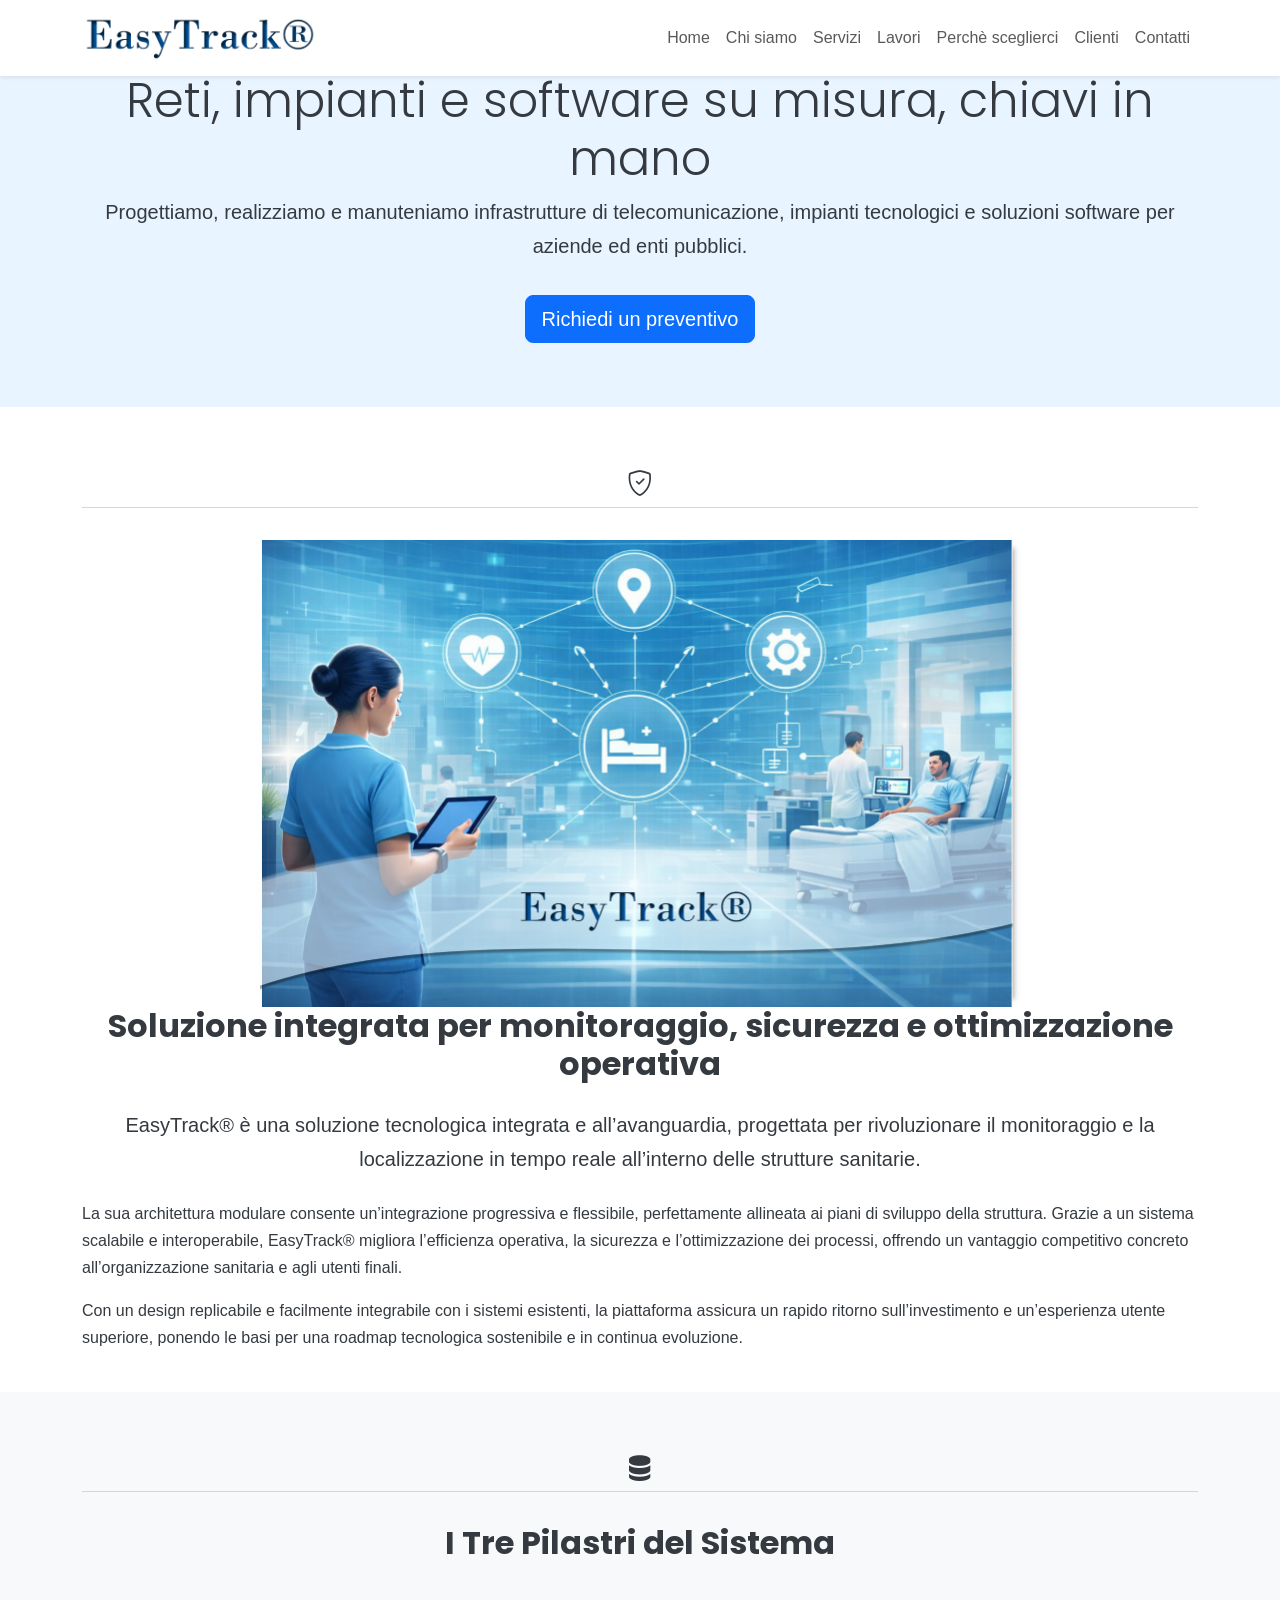
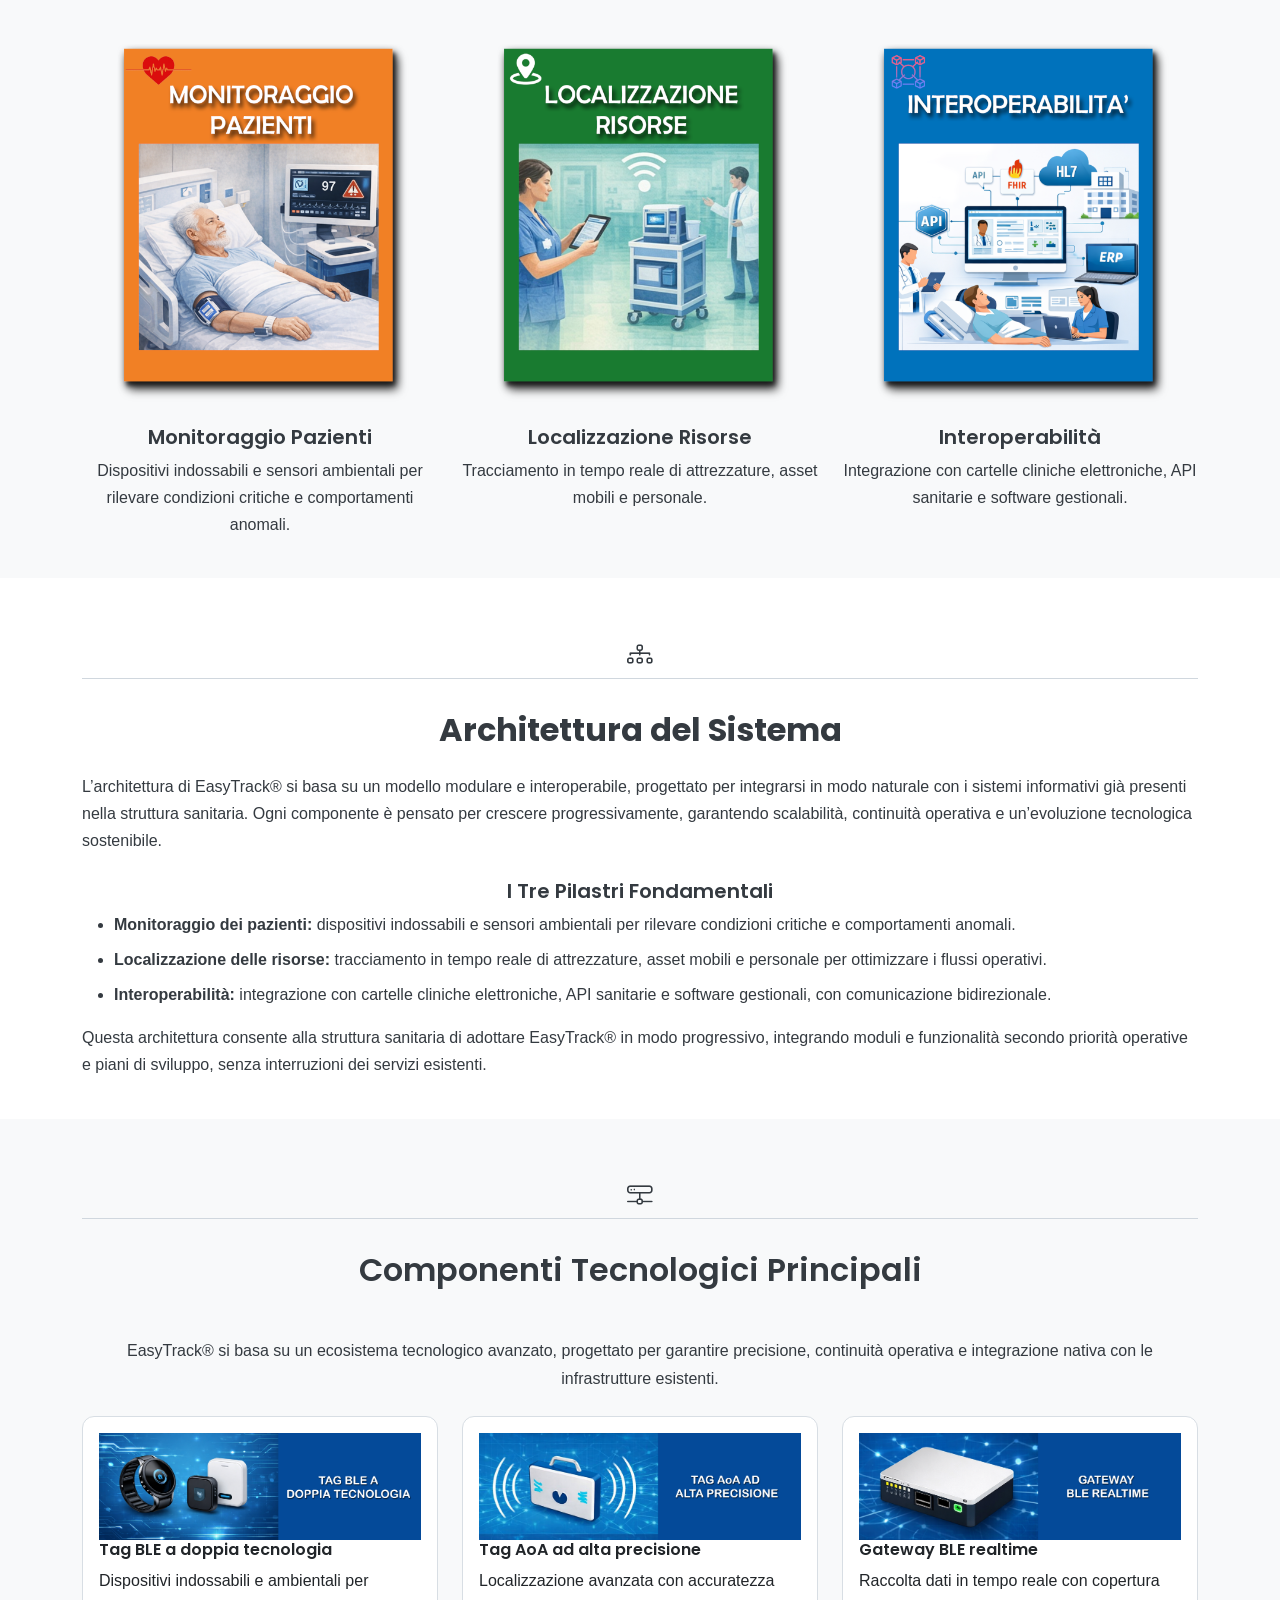
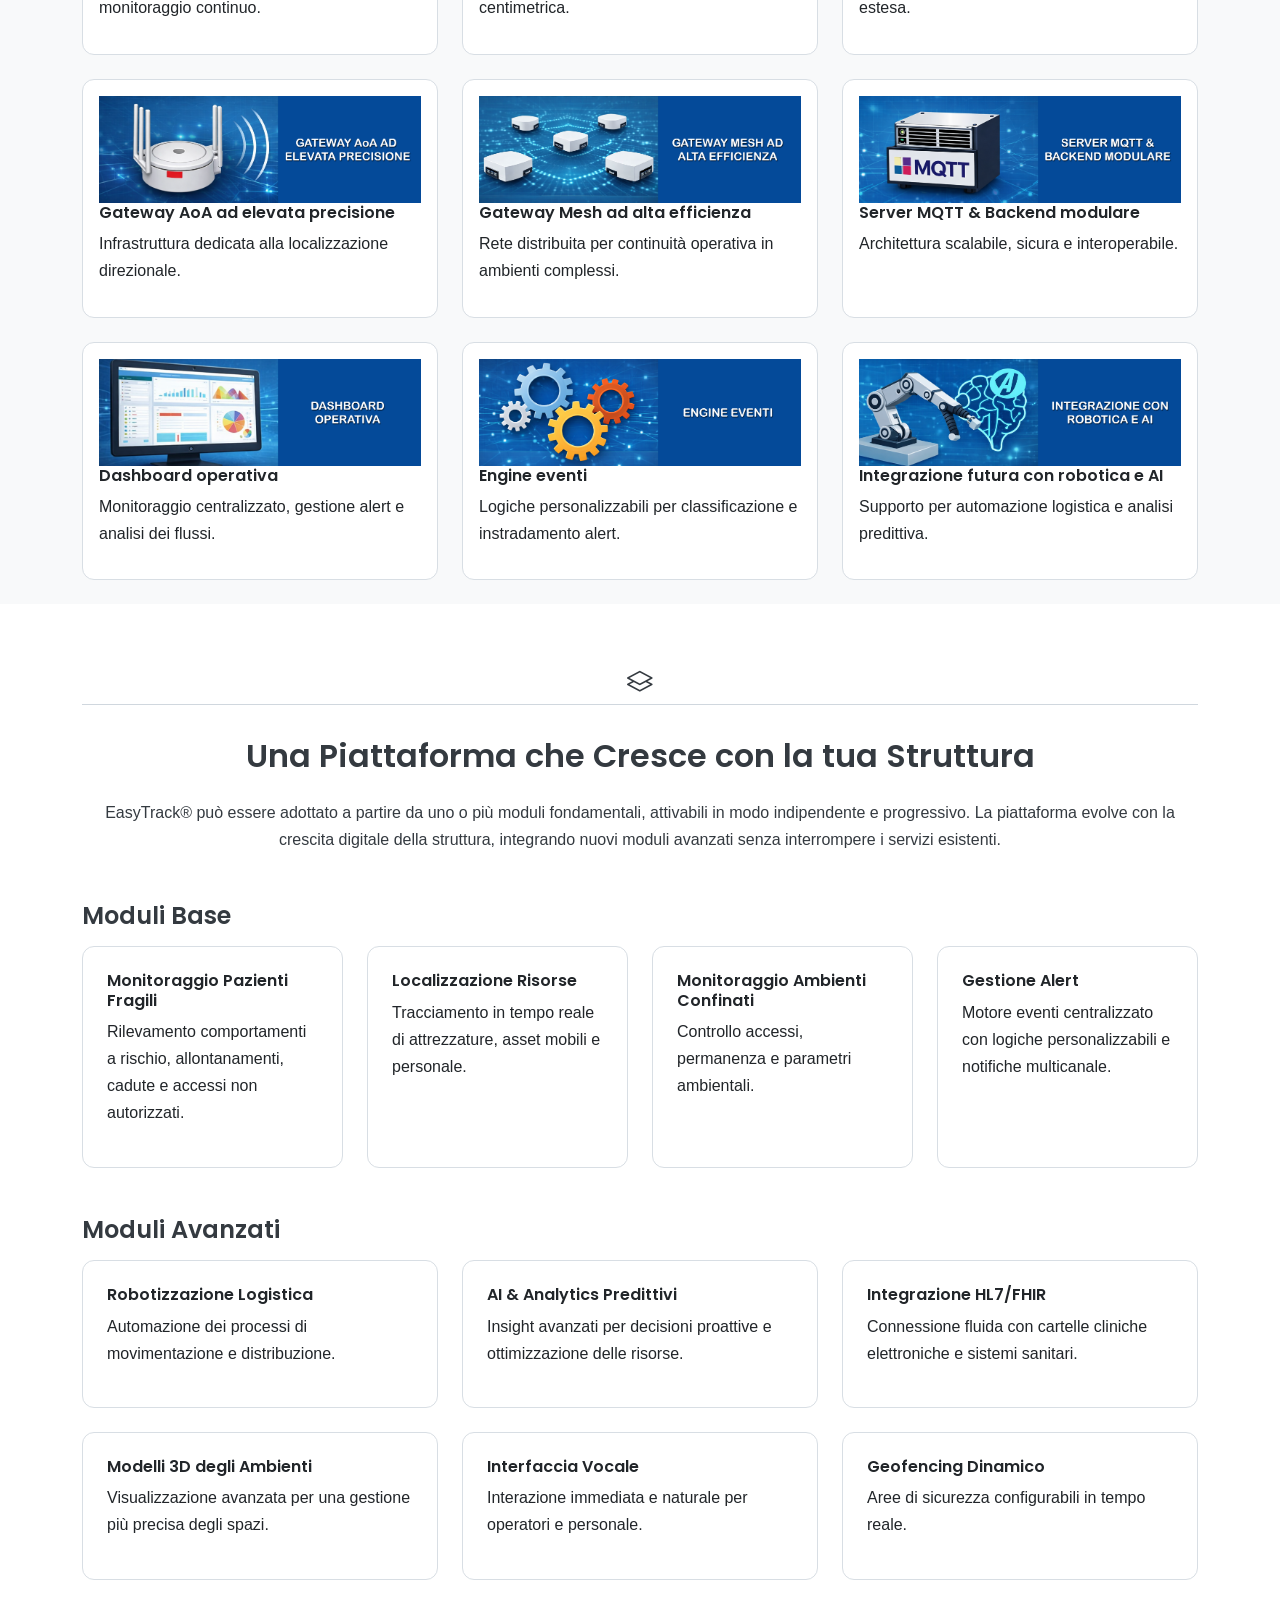
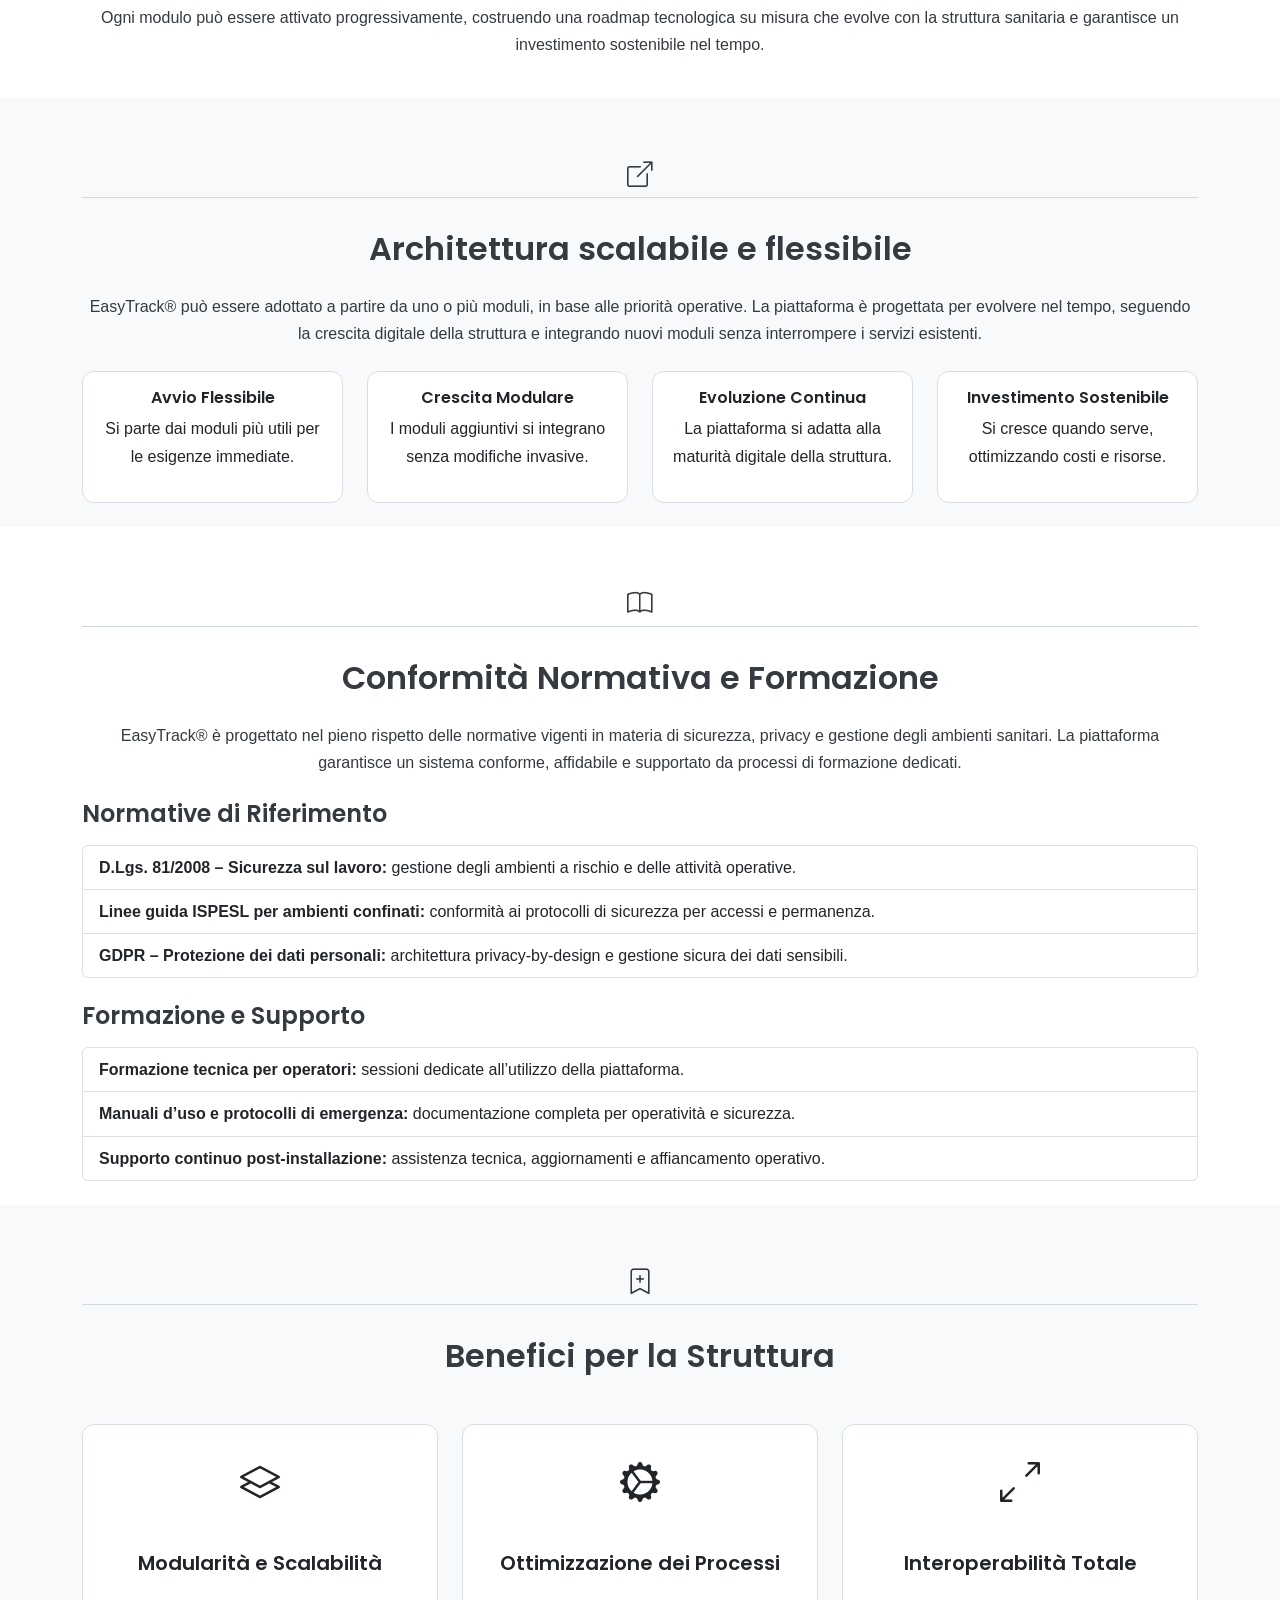
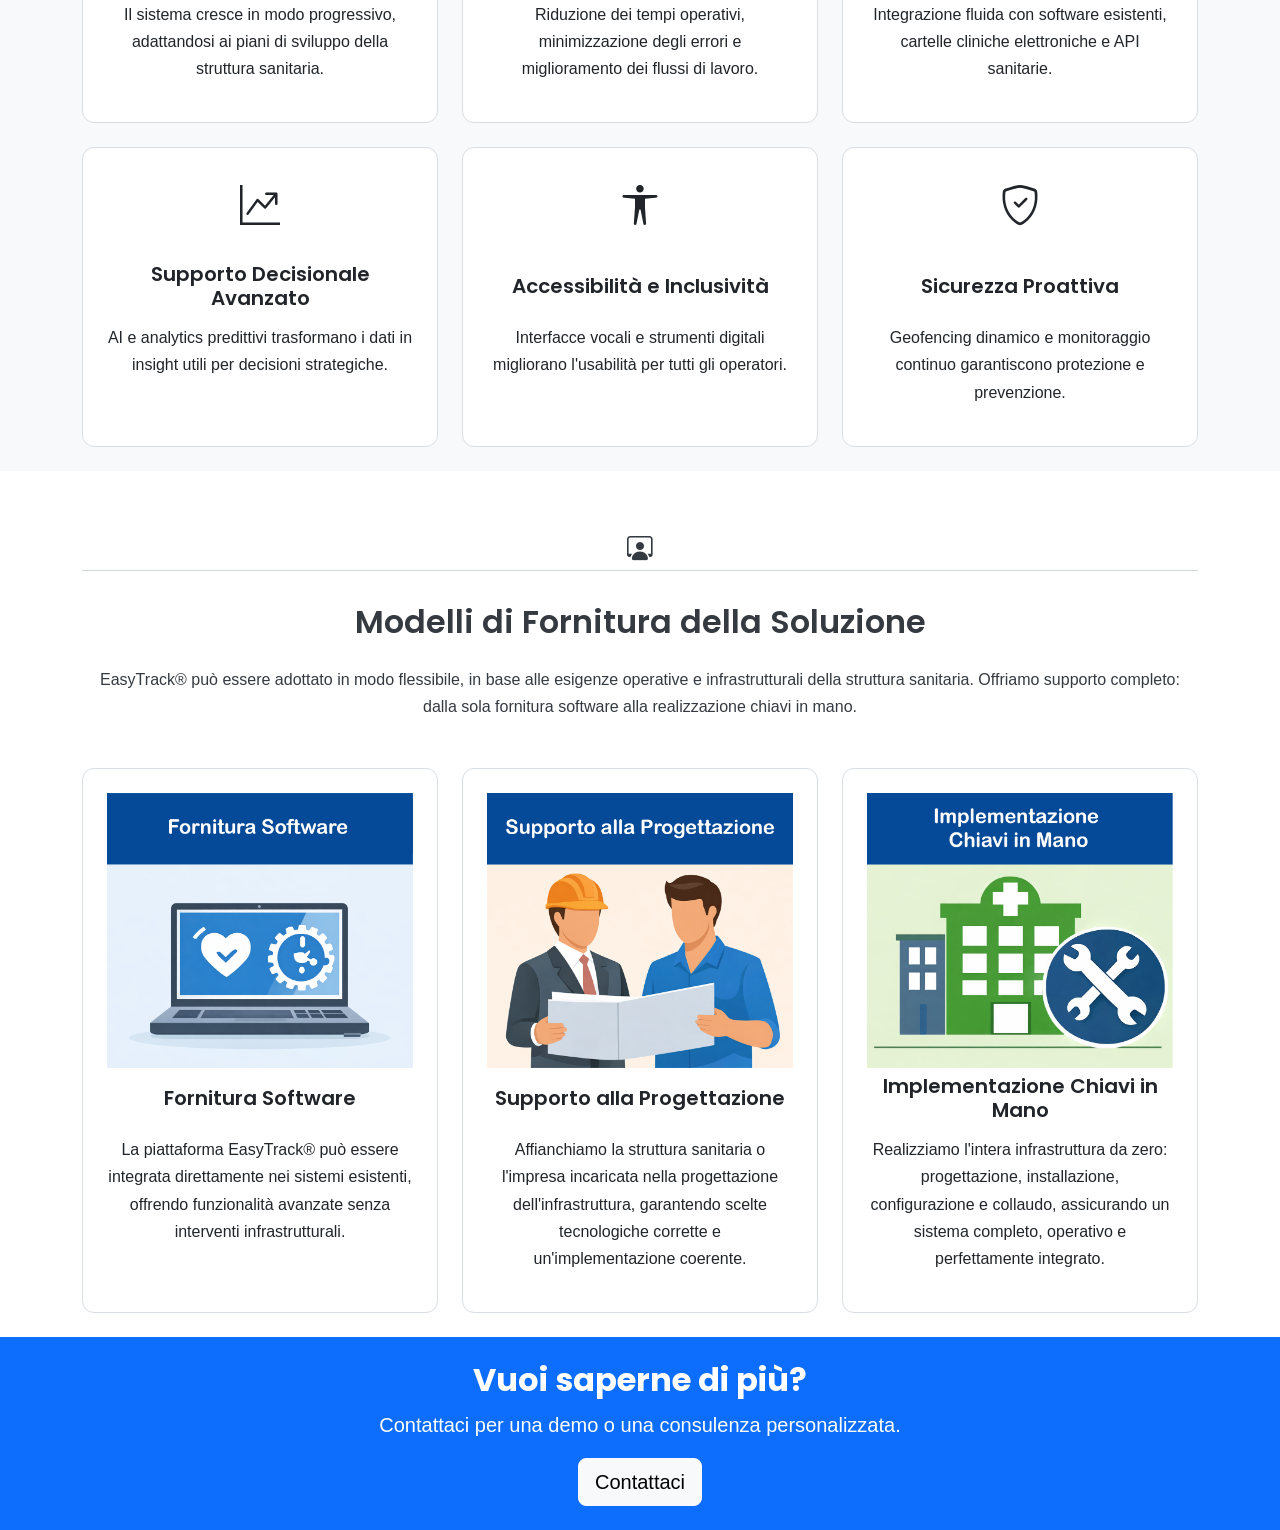
==== commit 525bd015: "Refactor HTML structure and improve accessibility across multiple pages - Cleaned up unnecessary whi" ====
--- a/index.backup.html
+++ b/index.backup.html
@@ -1,54 +1,40 @@
 <!DOCTYPE html>
 <html lang="it">
-
 <head>
     <meta charset="UTF-8">
     <meta name="viewport" content="width=device-width, initial-scale=1">
-
     <!-- SEO -->
     <meta name="description" content="EasyTrack: Monitoraggio, Sicurezza e Ottimizzazione per infrastrutture e processi sanitari.">
     <meta name="author" content="EasyTrack">
-
     <!-- Open Graph -->
     <meta property="og:title" content="EasyTrack ® Monitoraggio, Sicurezza e Ottimizzazione">
     <meta property="og:description" content="Soluzione integrata per monitoraggio, sicurezza e ottimizzazione operativa.">
     <meta property="og:type" content="website">
     <meta property="og:image" content="/assets/img/og-image.jpg">
     <meta property="og:url" content="https://www.easytrack.it">
-
     <!-- Favicon -->
     <link rel="icon" href="/assets/favicon.ico" type="image/x-icon">
-
     <title>EasyTrack® Monitoraggio, Sicurezza e Ottimizzazione</title>
-
      <!-- ===== FRAMEWORKS ===== -->
     <link href="https://cdn.jsdelivr.net/npm/bootstrap@5.3.2/dist/css/bootstrap.min.css" rel="stylesheet">
     <link href="https://cdn.jsdelivr.net/npm/bootstrap-icons@1.11.1/font/bootstrap-icons.css" rel="stylesheet">
-
     <!-- ===== FONTS ===== -->
     <link rel="preconnect" href="https://fonts.gstatic.com" crossorigin>
     <link href="https://fonts.googleapis.com/css2?family=Poppins:wght@400;600;700&family=Inter:wght@300;400;500&display=swap" rel="stylesheet">
-    
     <!-- ===== DESIGN SYSTEM LAYER ===== -->
     <link rel="stylesheet" href="./assets/css/variables.css">
     <link rel="stylesheet" href="./assets/css/base.css">
     <link rel="stylesheet" href="./assets/css/components.css">
     <link rel="stylesheet" href="./assets/css/utilities.css">
-    
-    
 </head>
-
-
 </head>
 <body>
-
 <!-- ===========================
      NAVBAR
 =========================== -->
 <nav class="navbar navbar-expand-lg navbar-light bg-white shadow-sm fixed-top">
     <div class="container">
         <a class="navbar-brand fw-bold" href="#"><img alt="placeholder_alt_text" class="img-fluid" style="height:50px;width:auto" src="./assets/img/EasyTrack.png"> </a>
-
         <button class="navbar-toggler" type="button" data-bs-toggle="collapse" data-bs-target="#navbarNav">
             <span class="navbar-toggler-icon"></span>
         </button>
@@ -75,12 +61,10 @@
               <li class="nav-item">
                 <a class="nav-link" href="#contatti">Contatti</a>
               </li>
-
             </ul>
         </div>
     </div>
 </nav>
-
 <!-- ===========================
      HERO SECTION
 =========================== -->
@@ -93,7 +77,6 @@
         <a href="#contatti" class="btn btn-primary btn-lg mt-3">Richiedi un preventivo</a>
       </div>
     </section>
-
 <!-- ===========================
     INTRODUZIONE ISTITUZIONALE
 =========================== -->
@@ -101,55 +84,44 @@
     <div class="container">
         <div class="section-divider-icon text-center">  <i aria-hidden="true" class="bi bi-shield-check"></i>  </div>
           <div class="mx-auto row"> 
-            
             <div class="col-12 text-center">
               <img alt="placeholder_alt_text" class="img-fluid" style="width:70%;"src="./assets/img/MEasyT.jpg"> 
             </div>
-            
         </div>  
         <h2 class="text-center section-title mb-4">
             Soluzione integrata per monitoraggio, sicurezza e ottimizzazione operativa 
         </h2>
-
         <p class="lead text-center max-w-800 mb-4">
             EasyTrack® è una soluzione tecnologica integrata e all’avanguardia, progettata per rivoluzionare
             il monitoraggio e la localizzazione in tempo reale all’interno delle strutture sanitarie.
         </p>
-
         <p class="max-w-800 mb-3">
             La sua architettura modulare consente un’integrazione progressiva e flessibile, perfettamente
             allineata ai piani di sviluppo della struttura. Grazie a un sistema scalabile e interoperabile,
             EasyTrack® migliora l’efficienza operativa, la sicurezza e l’ottimizzazione dei processi,
             offrendo un vantaggio competitivo concreto all’organizzazione sanitaria e agli utenti finali.
         </p>
-
         <p class="max-w-800">
             Con un design replicabile e facilmente integrabile con i sistemi esistenti, la piattaforma assicura
             un rapido ritorno sull’investimento e un’esperienza utente superiore, ponendo le basi per una
             roadmap tecnologica sostenibile e in continua evoluzione.
         </p>
-
-    </div>
-</section>
-
+    </div>
+</section>
 <!-- =========================== 
 MACRO-SEZIONE: PILASTRI + ARCHITETTURA 
 =========================== --> 
 <div id="architettura" class="macro-section">
-
 <!-- ===========================
      PILASTRI DEL SISTEMA
 =========================== -->
-     
 <section class="py-4 bg-light">
     <div class="container">
         <div class="section-divider-icon text-center">  <i aria-hidden="true" class="bi bi-server"></i>  </div>
         <h2 class="text-center section-title mb-5">
             I Tre Pilastri del Sistema
         </h2>
-
-        <div class="row g-4">
-             
+        <div class="row g-4">
             <div class="col-md-4 text-center">
                 <img alt="placeholder_alt_text" class="img-fluid" src="./assets/img/MMonPaz.png">
                 <h5 class="fw-semibold">Monitoraggio Pazienti</h5>
@@ -157,7 +129,6 @@
                     Dispositivi indossabili e sensori ambientali per rilevare condizioni critiche e comportamenti anomali.
                 </p>
             </div>
-
             <div class="col-md-4 text-center">
                 <img alt="placeholder_alt_text" class="img-fluid" src="./assets/img/MlocRis.png">
                 <h5 class="fw-semibold">Localizzazione Risorse</h5>
@@ -165,7 +136,6 @@
                     Tracciamento in tempo reale di attrezzature, asset mobili e personale.
                 </p>
             </div>
-
             <div class="col-md-4 text-center">
                 <img alt="placeholder_alt_text" class="img-fluid" src="./assets/img/Minter.png">
                 <h5 class="fw-semibold">Interoperabilità</h5>
@@ -173,11 +143,9 @@
                     Integrazione con cartelle cliniche elettroniche, API sanitarie e software gestionali.
                 </p>
             </div>
-
-        </div>
-    </div>
-</section>
-
+        </div>
+    </div>
+</section>
 <!-- ===========================
      ARCHITETTURA DEL SISTEMA
 =========================== -->
@@ -186,18 +154,15 @@
         <div class="section-divider-icon">
          <i aria-hidden="true" class="bi bi-diagram-3"></i>
         </div>
-
         <h2 class="text-center section-title mb-4">
             Architettura del Sistema
         </h2>
-
         <p class="max-w-800 mb-4">
             L’architettura di EasyTrack® si basa su un modello modulare e interoperabile,
             progettato per integrarsi in modo naturale con i sistemi informativi già presenti
             nella struttura sanitaria. Ogni componente è pensato per crescere progressivamente,
             garantendo scalabilità, continuità operativa e un’evoluzione tecnologica sostenibile.
         </p>
-
         <h5 class="fw-semibold text-center">I Tre Pilastri Fondamentali</h5>
         <ul class="max-w-800">
             <li class="mb-2">
@@ -213,17 +178,14 @@
                 API sanitarie e software gestionali, con comunicazione bidirezionale.
             </li>
         </ul>
-
         <p class="max-w-800 mt-3">
             Questa architettura consente alla struttura sanitaria di adottare EasyTrack® in modo progressivo,
             integrando moduli e funzionalità secondo priorità operative e piani di sviluppo, senza interruzioni
             dei servizi esistenti.
         </p>
-
     </div>
 </section>
 </div>
-
 <!-- ===========================
      COMPONENTI TECNOLOGICI
 =========================== -->
@@ -232,16 +194,12 @@
     <div class="section-divider-icon">
       <i aria-hidden="true" class="bi bi-hdd-network"></i>
     </div>
-
         <h2 class="text-center mb-5">Componenti Tecnologici Principali</h2>
-
         <p class="text-center mb-4">
             EasyTrack® si basa su un ecosistema tecnologico avanzato, progettato per garantire precisione,
             continuità operativa e integrazione nativa con le infrastrutture esistenti.
         </p>
-
-        <div class="row g-4">
-
+        <div class="row g-4">
             <div class="col-md-4">
                 <div class="card h-100 p-3">
                     <img alt="placeholder_alt_text" class="img-fluid" src="./assets/img/11.png">
@@ -249,7 +207,6 @@
                     <p>Dispositivi indossabili e ambientali per monitoraggio continuo.</p>
                 </div>
             </div>
-
             <div class="col-md-4">
                 <div class="card h-100 p-3">
                     <img alt="placeholder_alt_text" class="img-fluid" src="./assets/img/12.png">
@@ -257,7 +214,6 @@
                     <p>Localizzazione avanzata con accuratezza centimetrica.</p>
                 </div>
             </div>
-
             <div class="col-md-4">
                 <div class="card h-100 p-3">
                     <img alt="placeholder_alt_text" class="img-fluid" src="./assets/img/13.png">
@@ -265,7 +221,6 @@
                     <p>Raccolta dati in tempo reale con copertura estesa.</p>
                 </div>
             </div>
-
             <div class="col-md-4">
                 <div class="card h-100 p-3">
                     <img alt="placeholder_alt_text" class="img-fluid" src="./assets/img/14.png">
@@ -273,7 +228,6 @@
                     <p>Infrastruttura dedicata alla localizzazione direzionale.</p>
                 </div>
             </div>
-
             <div class="col-md-4">
                 <div class="card h-100 p-3">
                     <img alt="placeholder_alt_text" class="img-fluid" src="./assets/img/15.png">
@@ -281,7 +235,6 @@
                     <p>Rete distribuita per continuità operativa in ambienti complessi.</p>
                 </div>
             </div>
-
             <div class="col-md-4">
                 <div class="card h-100 p-3">
                     <img alt="placeholder_alt_text" class="img-fluid" src="./assets/img/16.png">
@@ -289,7 +242,6 @@
                     <p>Architettura scalabile, sicura e interoperabile.</p>
                 </div>
             </div>
-
             <div class="col-md-4">
                 <div class="card h-100 p-3">
                    <img alt="placeholder_alt_text" class="img-fluid" src="./assets/img/17.png">
@@ -297,7 +249,6 @@
                     <p>Monitoraggio centralizzato, gestione alert e analisi dei flussi.</p>
                 </div>
             </div>
-
             <div class="col-md-4">
                 <div class="card h-100 p-3">
                     <img alt="placeholder_alt_text" class="img-fluid" src="./assets/img/18.png">
@@ -305,7 +256,6 @@
                     <p>Logiche personalizzabili per classificazione e instradamento alert.</p>
                 </div>
             </div>
-
             <div class="col-md-4">
                 <div class="card h-100 p-3">
                     <img alt="placeholder_alt_text" class="img-fluid" src="./assets/img/19.png">
@@ -313,11 +263,9 @@
                     <p>Supporto per automazione logistica e analisi predittiva.</p>
                 </div>
             </div>
-
-        </div>
-    </div>
-</section>
-
+        </div>
+    </div>
+</section>
 <!-- =========================== 
 MACRO-SEZIONE: MODULI + ROADMAP 
 =========================== --> 
@@ -329,145 +277,120 @@
     <div class="container">
        <div class="section-divider-icon"> <i aria-hidden="true" class="bi bi-layers"></i> </div>
         <h2 class="text-center mb-4">Una Piattaforma che Cresce con la tua Struttura</h2>
-
         <p class="text-center mb-4">
             EasyTrack® può essere adottato a partire da uno o più moduli fondamentali, attivabili in modo
             indipendente e progressivo. La piattaforma evolve con la crescita digitale della struttura,
             integrando nuovi moduli avanzati senza interrompere i servizi esistenti.
         </p>
-
         <h4 class="mt-5 mb-3">Moduli Base</h4>
         <div class="row g-4">
-
             <div class="col-md-3">
                 <div class="card h-100 p-4">
                     <h6>Monitoraggio Pazienti Fragili</h6>
                     <p>Rilevamento comportamenti a rischio, allontanamenti, cadute e accessi non autorizzati.</p>
                 </div>
             </div>
-
             <div class="col-md-3">
                 <div class="card h-100 p-4">
                     <h6>Localizzazione Risorse</h6>
                     <p>Tracciamento in tempo reale di attrezzature, asset mobili e personale.</p>
                 </div>
             </div>
-
             <div class="col-md-3">
                 <div class="card h-100 p-4">
                     <h6>Monitoraggio Ambienti Confinati</h6>
                     <p>Controllo accessi, permanenza e parametri ambientali.</p>
                 </div>
             </div>
-
             <div class="col-md-3">
                 <div class="card h-100 p-4">
                     <h6>Gestione Alert</h6>
                     <p>Motore eventi centralizzato con logiche personalizzabili e notifiche multicanale.</p>
                 </div>
             </div>
-
-        </div>
-
+        </div>
         <h4 class="mt-5 mb-3">Moduli Avanzati</h4>
         <div class="row g-4">
-
             <div class="col-md-4">
                 <div class="card h-100 p-4">
                     <h6>Robotizzazione Logistica</h6>
                     <p>Automazione dei processi di movimentazione e distribuzione.</p>
                 </div>
             </div>
-
             <div class="col-md-4">
                 <div class="card h-100 p-4">
                     <h6>AI & Analytics Predittivi</h6>
                     <p>Insight avanzati per decisioni proattive e ottimizzazione delle risorse.</p>
                 </div>
             </div>
-
             <div class="col-md-4">
                 <div class="card h-100 p-4">
                     <h6>Integrazione HL7/FHIR</h6>
                     <p>Connessione fluida con cartelle cliniche elettroniche e sistemi sanitari.</p>
                 </div>
             </div>
-
             <div class="col-md-4">
                 <div class="card h-100 p-4">
                     <h6>Modelli 3D degli Ambienti</h6>
                     <p>Visualizzazione avanzata per una gestione più precisa degli spazi.</p>
                 </div>
             </div>
-
             <div class="col-md-4">
                 <div class="card h-100 p-4">
                     <h6>Interfaccia Vocale</h6>
                     <p>Interazione immediata e naturale per operatori e personale.</p>
                 </div>
             </div>
-
             <div class="col-md-4">
                 <div class="card h-100 p-4">
                     <h6>Geofencing Dinamico</h6>
                     <p>Aree di sicurezza configurabili in tempo reale.</p>
                 </div>
             </div>
-
-        </div>
-
+        </div>
         <p class="mt-4 text-center">
             Ogni modulo può essere attivato progressivamente, costruendo una roadmap tecnologica su misura
             che evolve con la struttura sanitaria e garantisce un investimento sostenibile nel tempo.
         </p>
     </div>
 </section>
-
 <!-- ===========================
    ROADMAP
 =========================== -->
-
 <section class="py-4 bg-light">
     <div class="container">
         <div class="section-divider-icon"> <i aria-hidden="true" class="bi bi-box-arrow-up-right"></i> </div>
         <h2 class="text-center mb-4">Architettura scalabile e flessibile</h2>
-
         <p class="text-center mb-4">
             EasyTrack® può essere adottato a partire da uno o più moduli, in base alle priorità operative.
             La piattaforma è progettata per evolvere nel tempo, seguendo la crescita digitale della struttura
             e integrando nuovi moduli senza interrompere i servizi esistenti.
         </p>
-
-        <div class="row g-4">
-
+        <div class="row g-4">
             <div class="col-md-3">
                 <div class="card h-100 p-3 text-center">
                     <h6>Avvio Flessibile</h6>
                     <p>Si parte dai moduli più utili per le esigenze immediate.</p>
                 </div>
             </div>
-
             <div class="col-md-3">
                 <div class="card h-100 p-3 text-center">
                     <h6>Crescita Modulare</h6>
                     <p>I moduli aggiuntivi si integrano senza modifiche invasive.</p>
                 </div>
             </div>
-
             <div class="col-md-3">
                 <div class="card h-100 p-3 text-center">
                     <h6>Evoluzione Continua</h6>
                     <p>La piattaforma si adatta alla maturità digitale della struttura.</p>
                 </div>
             </div>
-
             <div class="col-md-3">
                 <div class="card h-100 p-3 text-center">
                     <h6>Investimento Sostenibile</h6>
                     <p>Si cresce quando serve, ottimizzando costi e risorse.</p>
                 </div>
             </div>
-
         </div>
     </div>
 </section>
@@ -475,25 +398,21 @@
 <!-- ===========================
   COMPATIBILITA NORMATIVA
 =========================== -->
-
 <section id="normativa" class="py-4">
     <div class="container">
         <div class="section-divider-icon"> <i aria-hidden="true" class="bi bi-book"></i> </div>
         <h2 class="text-center mb-4">Conformità Normativa e Formazione</h2>
-
         <p class="text-center mb-4">
             EasyTrack® è progettato nel pieno rispetto delle normative vigenti in materia di sicurezza,
             privacy e gestione degli ambienti sanitari. La piattaforma garantisce un sistema conforme,
             affidabile e supportato da processi di formazione dedicati.
         </p>
-
         <h4 class="mt-4 mb-3">Normative di Riferimento</h4>
         <ul class="list-group mb-4">
             <li class="list-group-item"><strong>D.Lgs. 81/2008 – Sicurezza sul lavoro:</strong> gestione degli ambienti a rischio e delle attività operative.</li>
             <li class="list-group-item"><strong>Linee guida ISPESL per ambienti confinati:</strong> conformità ai protocolli di sicurezza per accessi e permanenza.</li>
             <li class="list-group-item"><strong>GDPR – Protezione dei dati personali:</strong> architettura privacy-by-design e gestione sicura dei dati sensibili.</li>
         </ul>
-
         <h4 class="mt-4 mb-3">Formazione e Supporto</h4>
         <ul class="list-group">
             <li class="list-group-item"><strong>Formazione tecnica per operatori:</strong> sessioni dedicate all’utilizzo della piattaforma.</li>
@@ -502,9 +421,6 @@
         </ul>
     </div>
 </section>
-
-
-
 <!-- ===========================
      BENEFICI PER LA STRUTTURA
 =========================== -->
@@ -512,9 +428,7 @@
     <div class="container">
         <div class="section-divider-icon"> <i aria-hidden="true" class="bi bi-bookmark-plus"></i> </div>
         <h2 class="text-center mb-5">Benefici per la Struttura</h2>
-
-        <div class="row g-4">
-
+        <div class="row g-4">
             <div class="col-md-4">
                 <div class="card h-100 p-4 text-center">
                     <i aria-hidden="true" class="bi bi-layers fs-1 mb-3"></i>
@@ -522,7 +436,6 @@
                     <p>Il sistema cresce in modo progressivo, adattandosi ai piani di sviluppo della struttura sanitaria.</p>
                 </div>
             </div>
-
             <div class="col-md-4">
                 <div class="card h-100 p-4 text-center">
                     <i aria-hidden="true" class="bi bi-gear-wide-connected fs-1 mb-3"></i>
@@ -530,7 +443,6 @@
                     <p>Riduzione dei tempi operativi, minimizzazione degli errori e miglioramento dei flussi di lavoro.</p>
                 </div>
             </div>
-
             <div class="col-md-4">
                 <div class="card h-100 p-4 text-center">
                     <i aria-hidden="true" class="bi bi-arrows-angle-expand fs-1 mb-3"></i>
@@ -538,7 +450,6 @@
                     <p>Integrazione fluida con software esistenti, cartelle cliniche elettroniche e API sanitarie.</p>
                 </div>
             </div>
-
             <div class="col-md-4">
                 <div class="card h-100 p-4 text-center">
                     <i aria-hidden="true" class="bi bi-graph-up-arrow fs-1 mb-3"></i>
@@ -546,7 +457,6 @@
                     <p>AI e analytics predittivi trasformano i dati in insight utili per decisioni strategiche.</p>
                 </div>
             </div>
-
             <div class="col-md-4">
                 <div class="card h-100 p-4 text-center">
                     <i aria-hidden="true" class="bi bi-universal-access fs-1 mb-3"></i>
@@ -554,7 +464,6 @@
                     <p>Interfacce vocali e strumenti digitali migliorano l'usabilità  per tutti gli operatori.</p>
                 </div>
             </div>
-
             <div class="col-md-4">
                 <div class="card h-100 p-4 text-center">
                     <i aria-hidden="true" class="bi bi-shield-check fs-1 mb-3"></i>
@@ -562,28 +471,22 @@
                     <p>Geofencing dinamico e monitoraggio continuo garantiscono protezione e prevenzione.</p>
                 </div>
             </div>
-
-        </div>
-    </div>
-</section>
-
+        </div>
+    </div>
+</section>
 <!-- ===========================
      MODELLI DI FORNITURA
 =========================== -->
 <section id="fornitura" class="py-4">
     <div class="container">
-        
         <div class="section-divider-icon"> <i aria-hidden="true" class="bi bi-person-workspace"></i> </div>
         <h2 class="text-center mb-4">Modelli di Fornitura della Soluzione</h2>
         <p class="text-center mb-5">
             EasyTrack® può essere adottato in modo flessibile, in base alle esigenze operative e infrastrutturali della struttura sanitaria.
             Offriamo supporto completo: dalla sola fornitura software alla realizzazione chiavi in mano.
         </p>
-
-        <div class="row g-4">
-
-            <div class="col-md-4">
-                
+        <div class="row g-4">
+            <div class="col-md-4">
                 <div class="card h-100 p-4 text-center">
                    <img alt="placeholder_alt_text" class="img-fluid" src="./assets/img/1.png">
                     <h5>Fornitura Software</h5>
@@ -593,7 +496,6 @@
                     </p>
                 </div>
             </div>
-
             <div class="col-md-4">
                 <div class="card h-100 p-4 text-center">
                     <img alt="placeholder_alt_text" class="img-fluid" src="./assets/img/2.png">
@@ -604,7 +506,6 @@
                     </p>
                 </div>
             </div>
-
             <div class="col-md-4">
                 <div class="card h-100 p-4 text-center">
                     <img alt="placeholder_alt_text" class="img-fluid" src="./assets/img/3.png">
@@ -615,11 +516,9 @@
                     </p>
                 </div>
             </div>
-
-        </div>
-    </div>
-</section>
-
+        </div>
+    </div>
+</section>
 <!-- ===========================
      CTA FINALE
 =========================== -->
@@ -630,11 +529,7 @@
         <a href="#" class="btn btn-light btn-lg">Contattaci</a>
     </div>
 </section>
-
 <!-- Bootstrap JS -->
 <script src="https://cdn.jsdelivr.net/npm/bootstrap@5.3.2/dist/js/bootstrap.bundle.min.js"></script>
-
 </body>
 </html>
-
-
--- a/assets/css/variables.css
+++ b/assets/css/variables.css
@@ -6,25 +6,24 @@
     --color-border: #d8dee4;
     --color-bg-light: #e8f4ff;
     --color-bg-dark: #0a3d62;
-
     /* ===== TYPOGRAPHY ===== */
-    --font-body: 'Inter', sans-serif;
+    --font-body: 'Manrope', sans-serif;
     --font-heading: 'Poppins', sans-serif;
-
     /* ===== SPACING SCALE ===== */
     --space-xs: .5rem;
     --space-sm: 1rem;
     --space-md: 1.5rem;
     --space-lg: 2rem;
     --space-xl: 4rem;
-   
     /* ===== MARGIN ===== */
     --hero-margin-top: 4.8rem;
-
     /* ===== RADIUS ===== */
     --radius-md: 12px;
-
     /* ===== SHADOWS ===== */
     --shadow-hover: 0 6px 20px rgba(0,0,0,0.08);
+    /* ===== PADDING =====
+       ATTENZIONE: 20rem = 320px. Verifica sia voluto,
+       altrimenti riduci (es. 4-8rem). */
+    --padding-section: 20rem;
+    --bs-body-line-height: 1.7;
 }
-
--- a/assets/css/base.css
+++ b/assets/css/base.css
@@ -1,27 +1,28 @@
+/* =============================================
+   BASE
+   Reset/default per elementi HTML nudi (body, h1-h6, section).
+   Nessuna classe qui: solo tag e helper bg globali.
+   ============================================= */
 body {
     font-family: var(--font-body);
     color: var(--color-text);
 }
-
 h1, h2, h3, h4, h5, h6 {
     font-family: var(--font-heading);
     font-weight: 600;
 }
-
 section {
     padding-top: var(--space-xl);
     padding-bottom: var(--space-xl);
 }
-
+/* ===== BACKGROUND VARIANTS ===== */
 .bg-tech-light {
     background-color: var(--color-bg-light);
 }
-
 .bg-tech-dark {
     background-color: var(--color-bg-dark);
     color: white;
 }
-
 .bg-tech-dark h2,
 .bg-tech-dark h3,
 .bg-tech-dark h4,
@@ -29,4 +30,3 @@
 .bg-tech-dark li {
     color: white;
 }
-
--- a/assets/css/components.css
+++ b/assets/css/components.css
@@ -1,54 +1,78 @@
+/* =============================================
+   COMPONENTS
+   Componenti riusabili (card, bottoni, cta, divider, icone).
+   ============================================= */
 /* ===== CARD ===== */
 .card {
     border: 1px solid var(--color-border);
     border-radius: var(--radius-md);
     transition: all 0.2s ease-in-out;
 }
-
 .card:hover {
     transform: translateY(-4px);
     box-shadow: var(--shadow-hover);
 }
-
+.card h5 {
+    min-height: 3em;
+    display: flex;
+    align-items: flex-start;
+    justify-content: center;
+    align-items: center;
+}
+.icon-service,
+.icon-service-sm {
+    width: 36px;
+    height: 36px;
+    color: var(--color-primary);
+    stroke-width: 1.3;
+    align-self: center;
+}
+@media (min-width: 768px) {
+    .icon-service {
+        width: 40px;
+        height: 40px;
+    }
+    .card.service-card ul:not(.list-group-sm) {
+        min-height: 10.5em;
+    }
+    .card.competenze-card ul{
+        min-height: 8em;
+    }
+    .hr-sm{
+        margin: 0.7rem 0 !important;
+    }
+}
 /* ===== SECTION TITLE ===== */
 .section-title {
     margin-bottom: var(--space-lg);
     font-weight: 700;
 }
-
-
 /* ===== BUTTONS ===== */
 .btn-primary {
     background-color: var(--color-primary);
     border-color: var(--color-primary);
 }
-
 .btn-primary:hover {
     background-color: var(--color-primary-dark);
     border-color: var(--color-primary-dark);
 }
-
 /* ===== CTA SECTION ===== */
 .cta-section {
     background-color: var(--color-primary);
     color: white;
     padding: 5rem 0;
 }
-
 /* ===== ICON DIVIDER ===== */
 .section-divider-icon {
-    
     width: 100%;
     text-align: center;
     margin: var(--space-lg) 0;
     border-bottom: 1px solid #d0d7de;
 }
-
 .section-divider-icon i {
-    
-    top: 0.7rem; /* solleva l’icona sopra la linea */
+    /* NB: "top" qui non ha effetto senza position relative/absolute.
+       Aggiungi "position: relative;" se vuoi sollevare l'icona,
+       altrimenti rimuovi la riga. */
     padding: 0 0.5rem;
     font-size: 1.6rem;
-   
-}
-
+}
